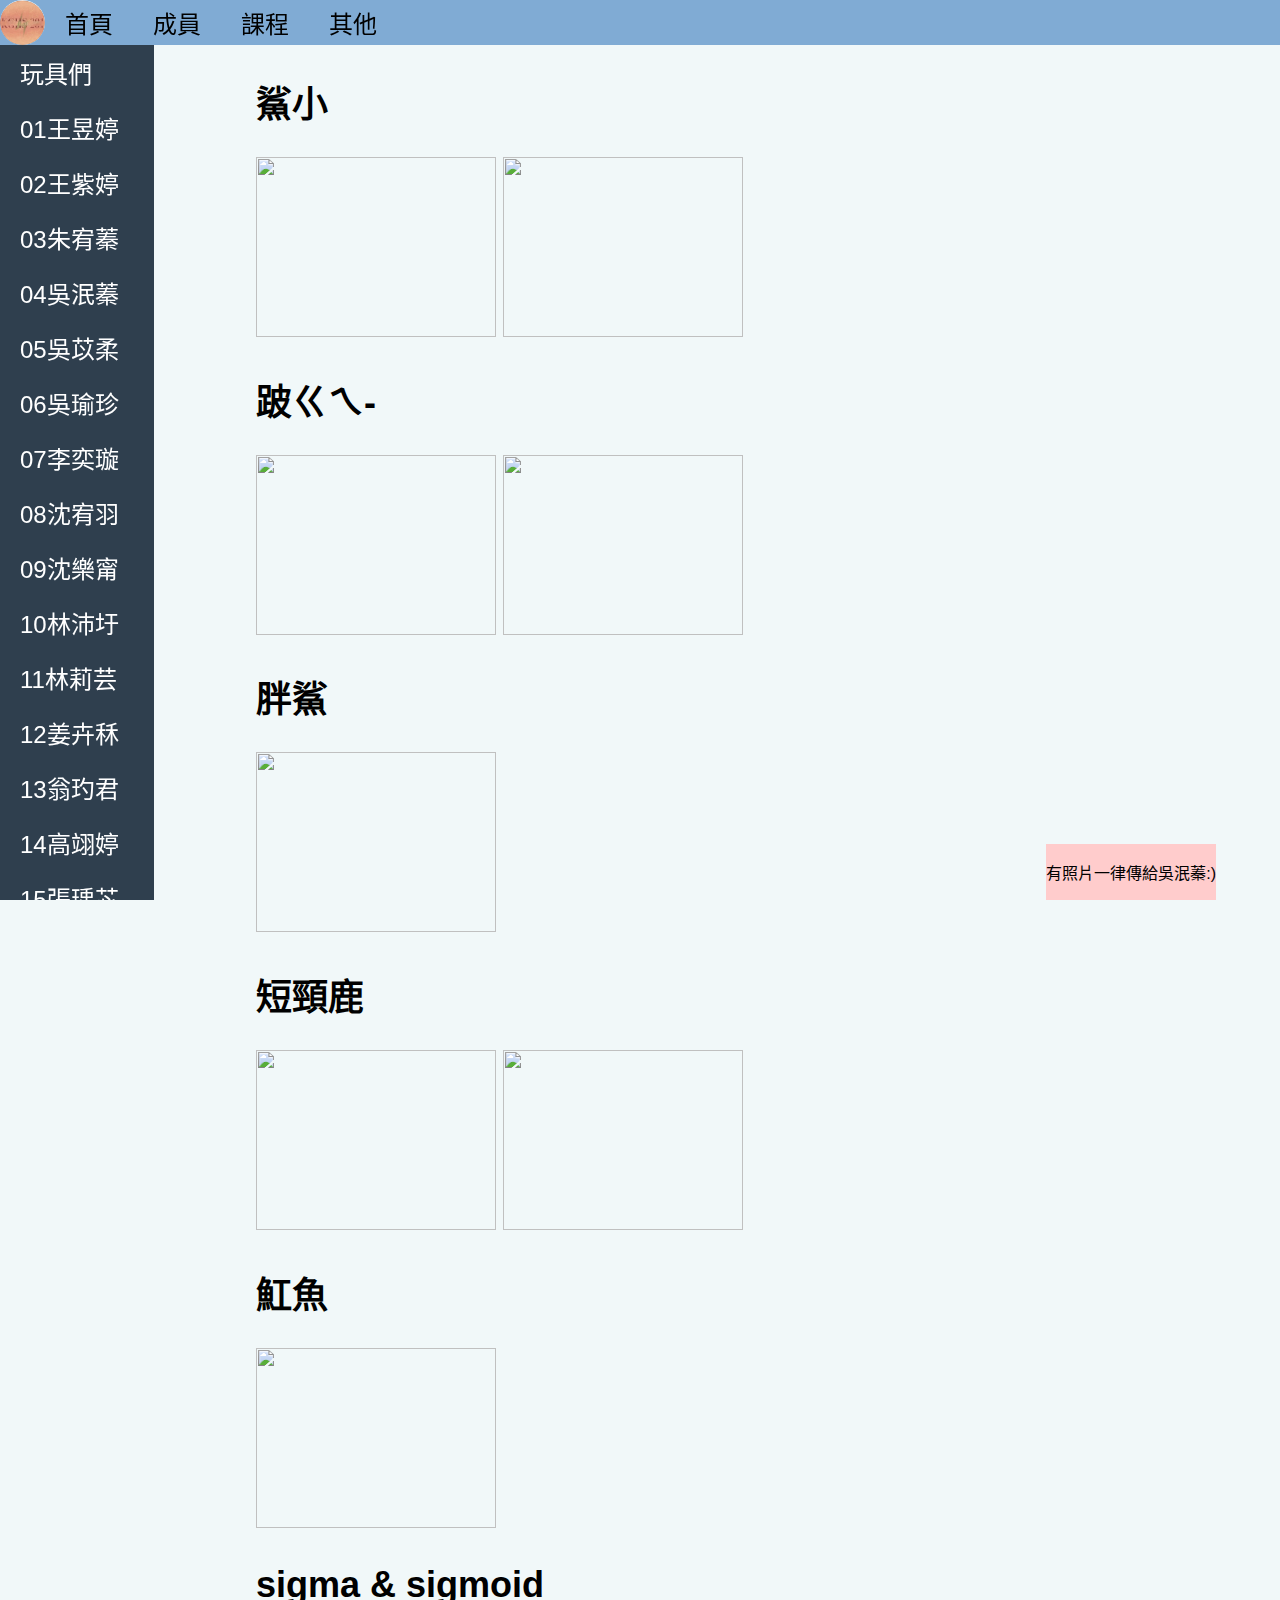
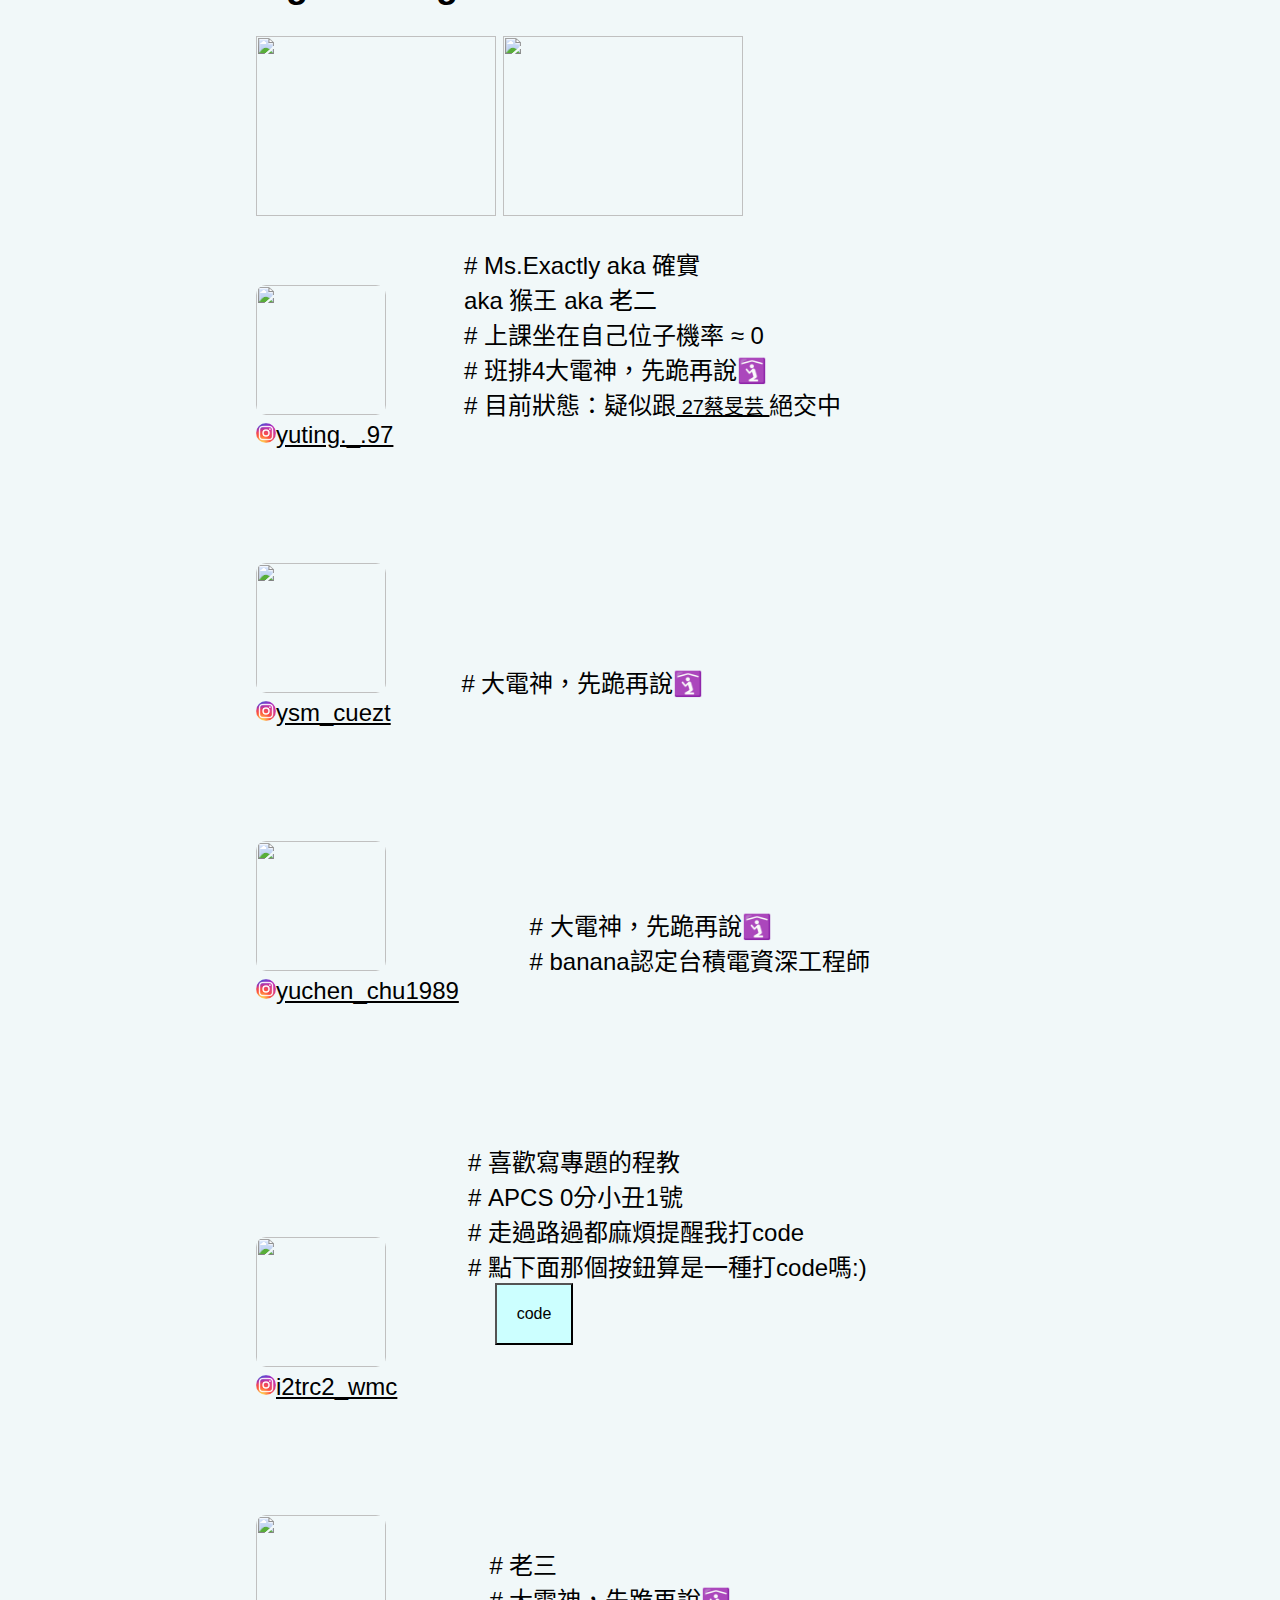
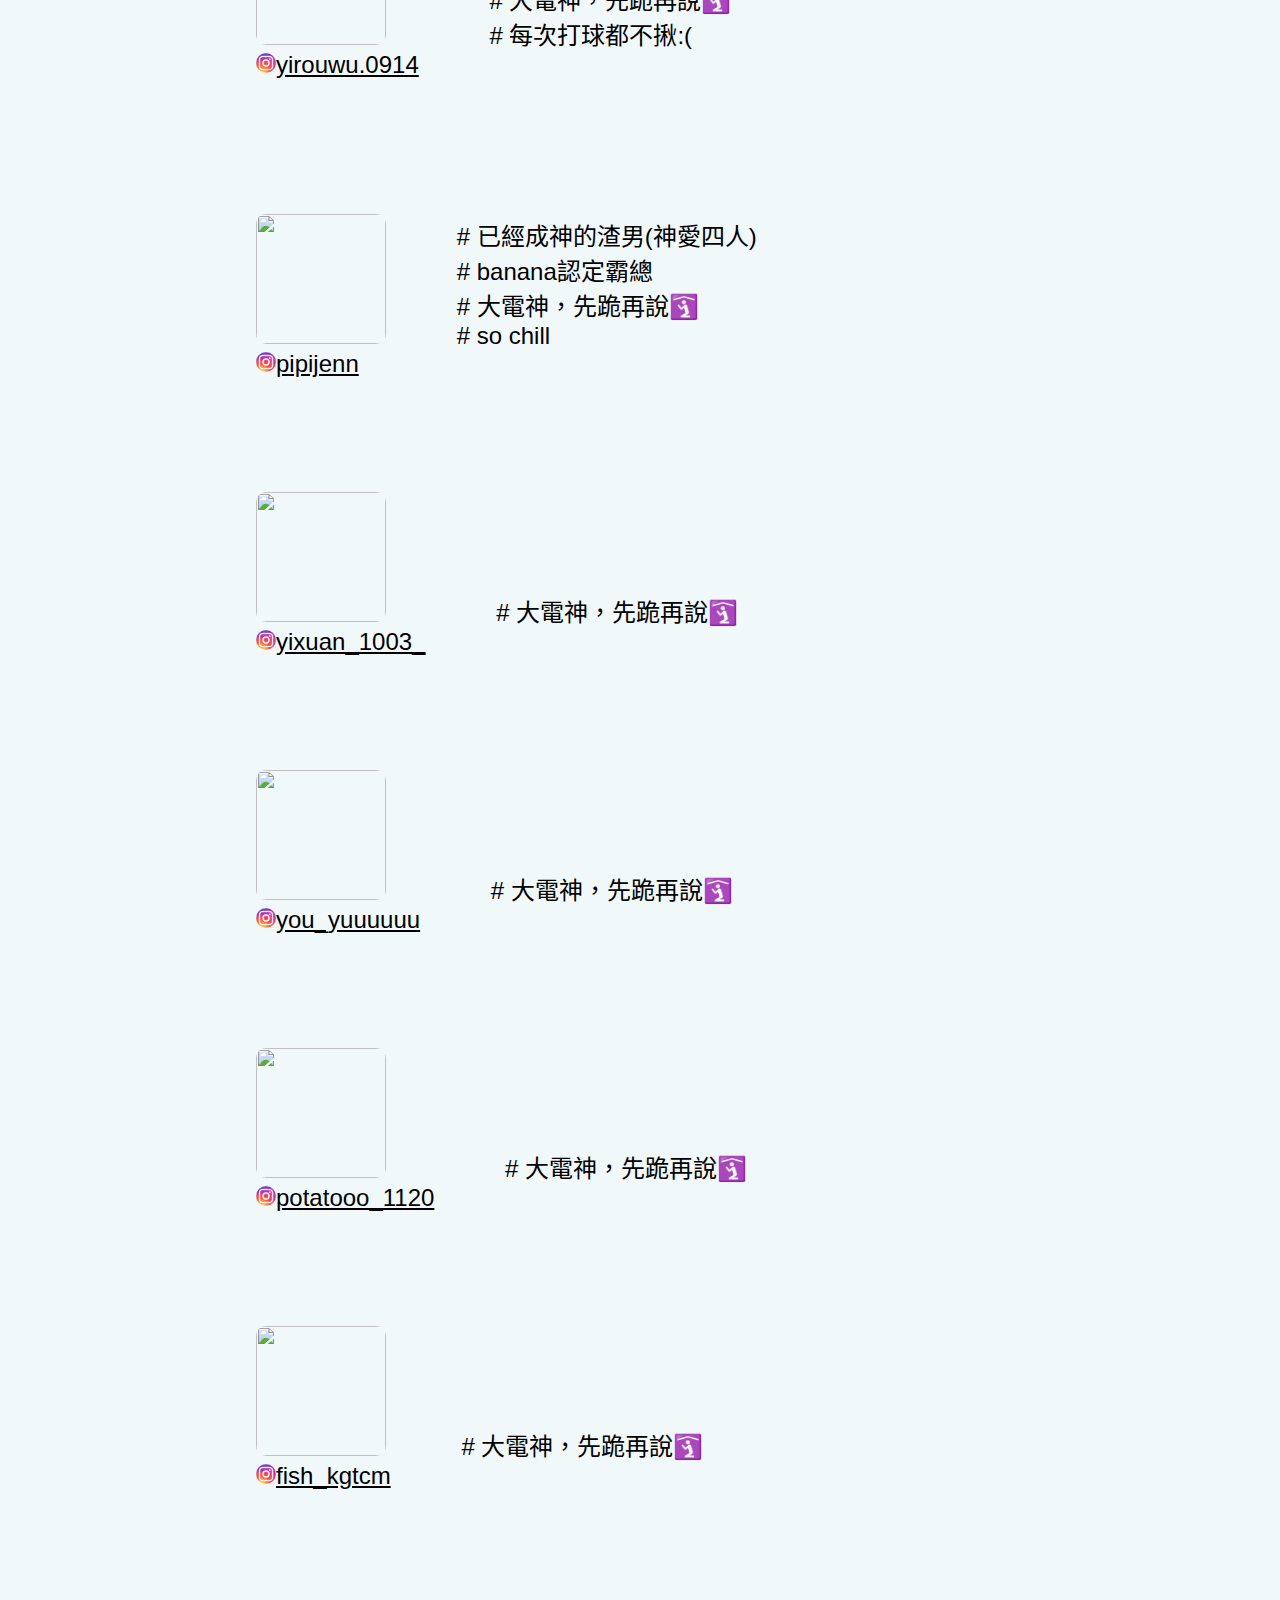
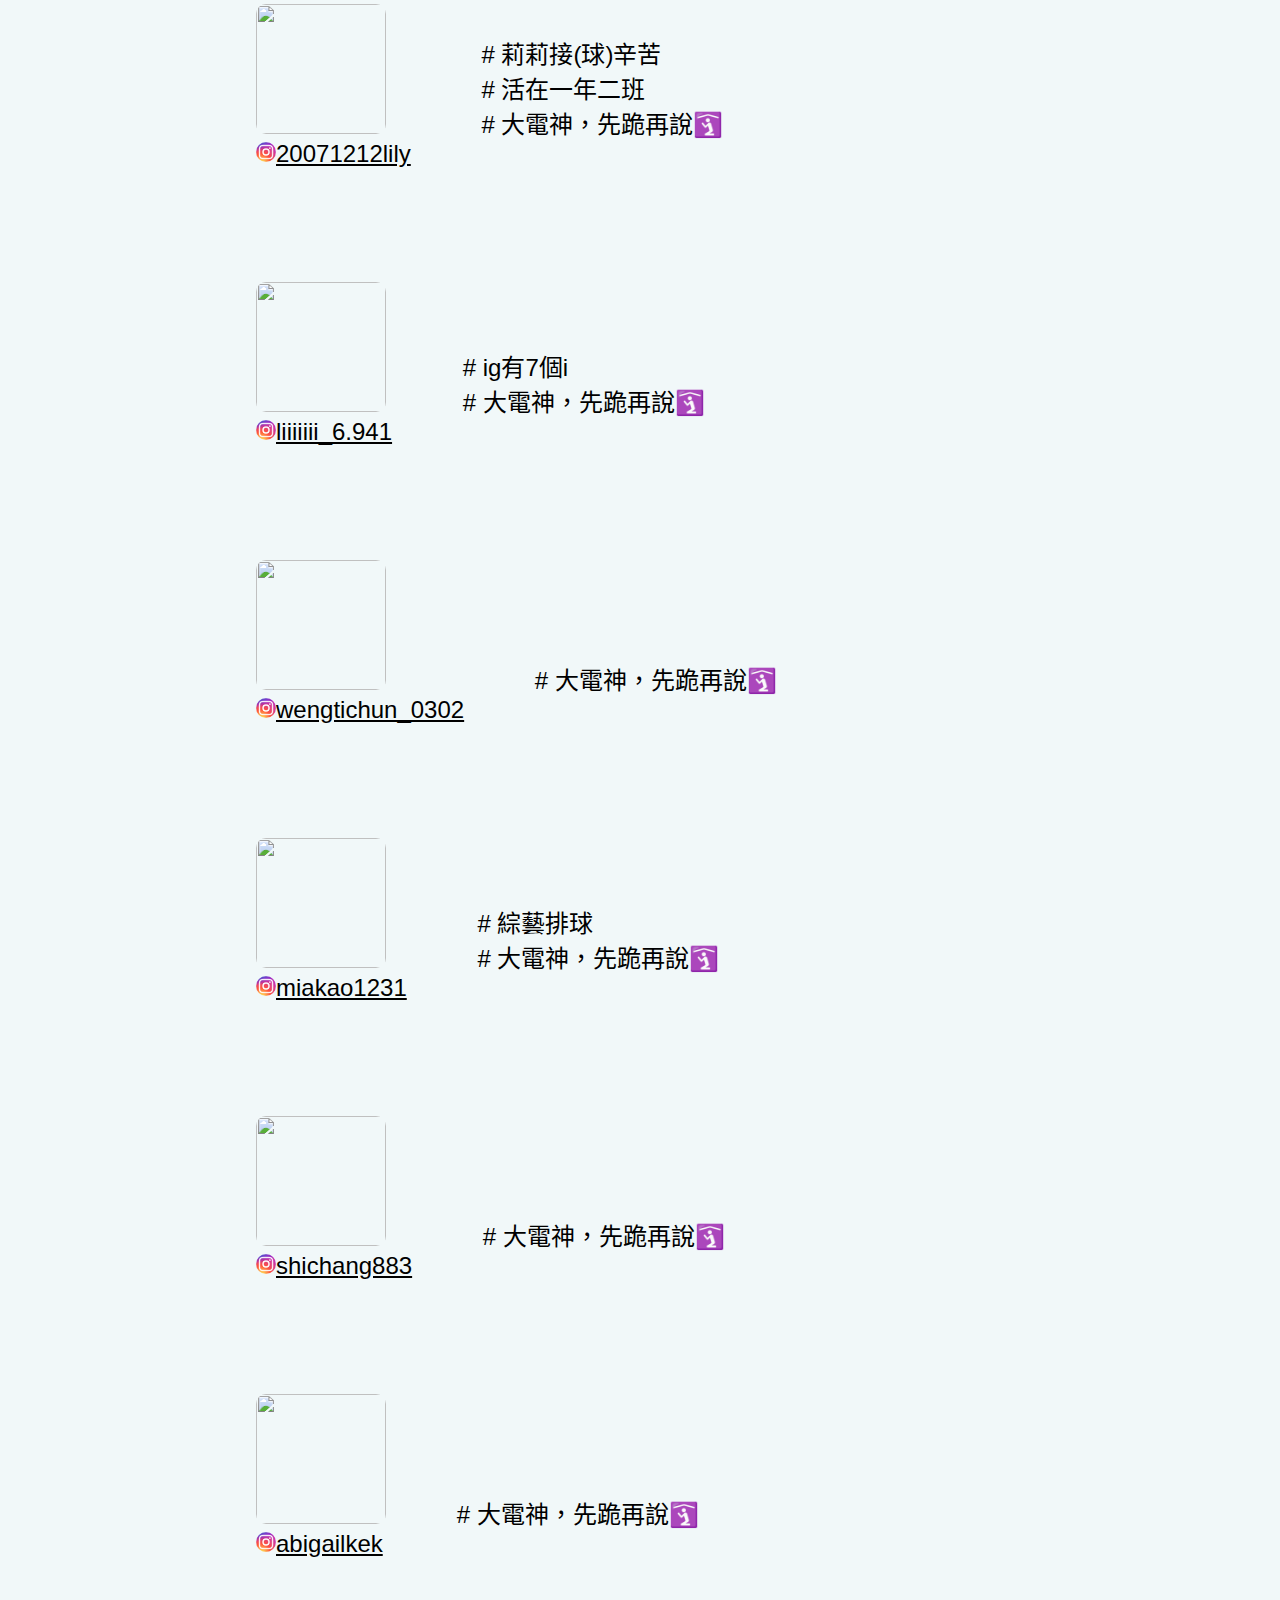
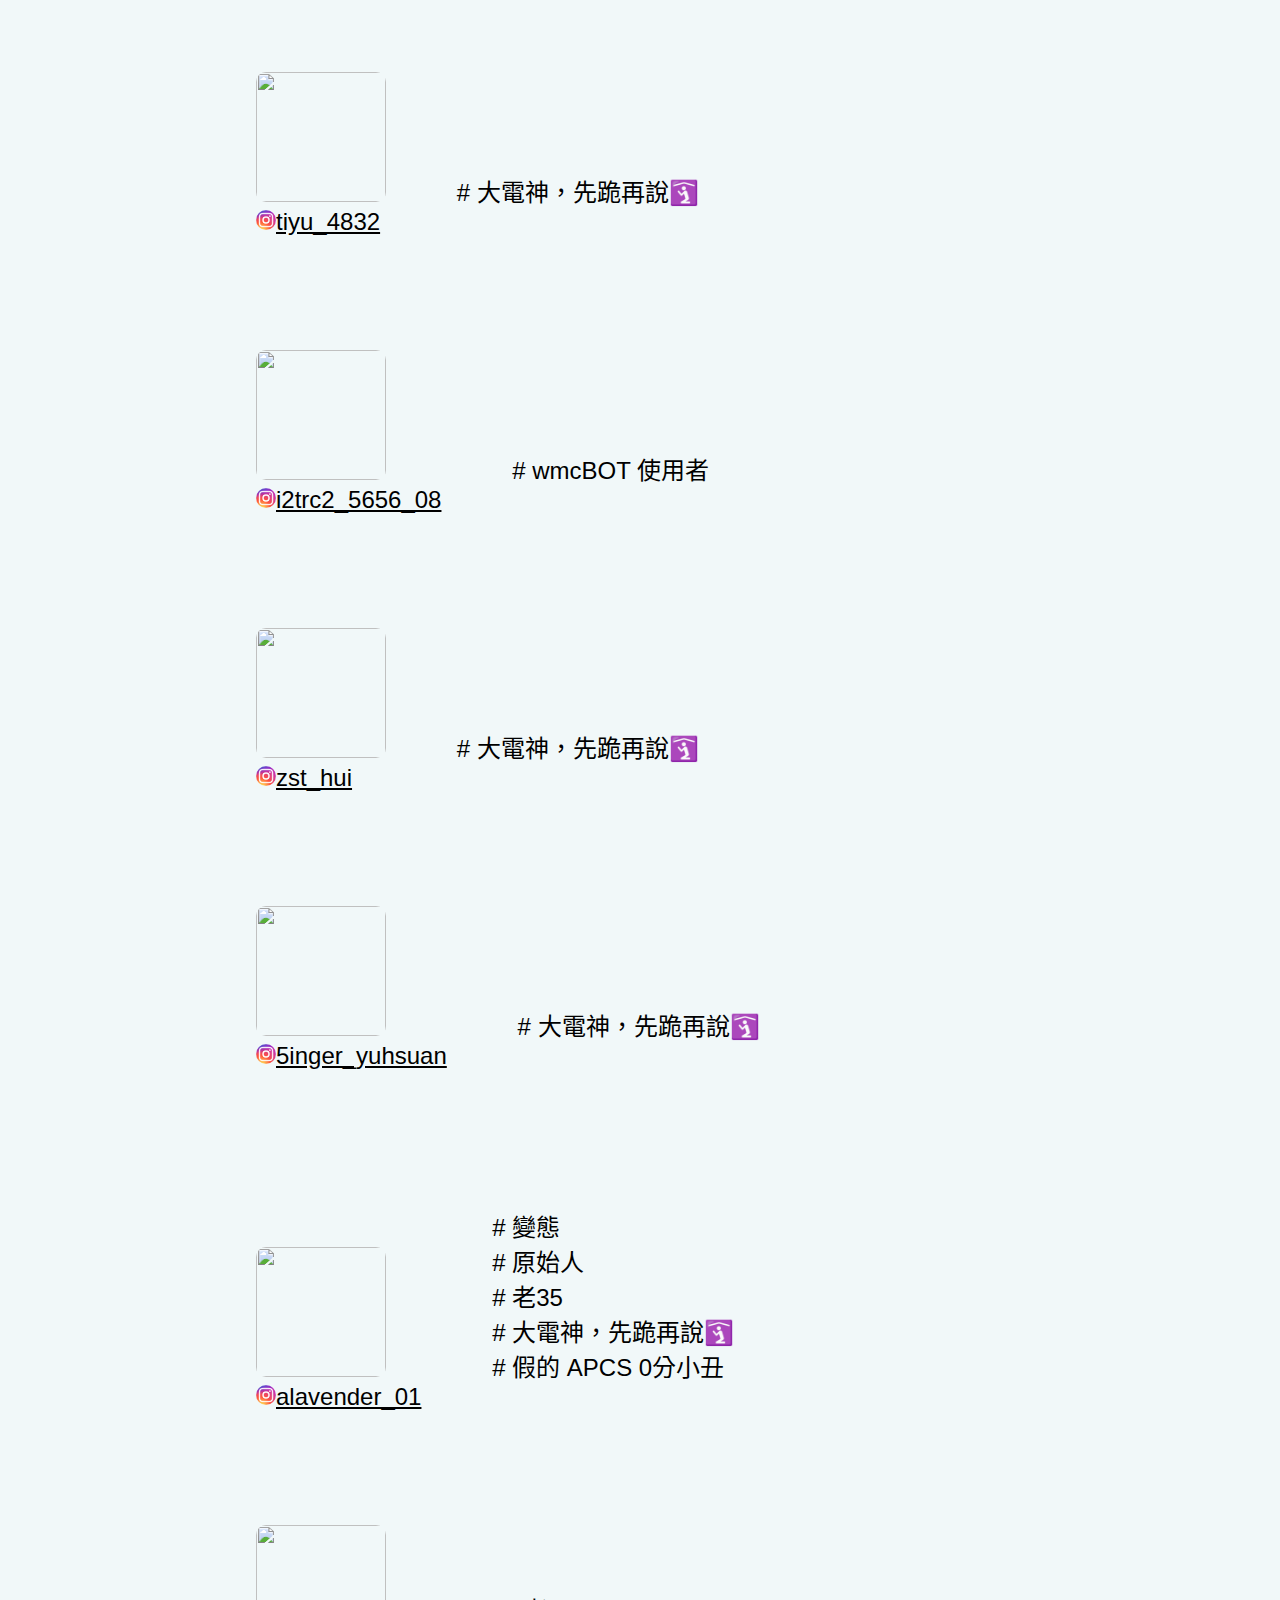
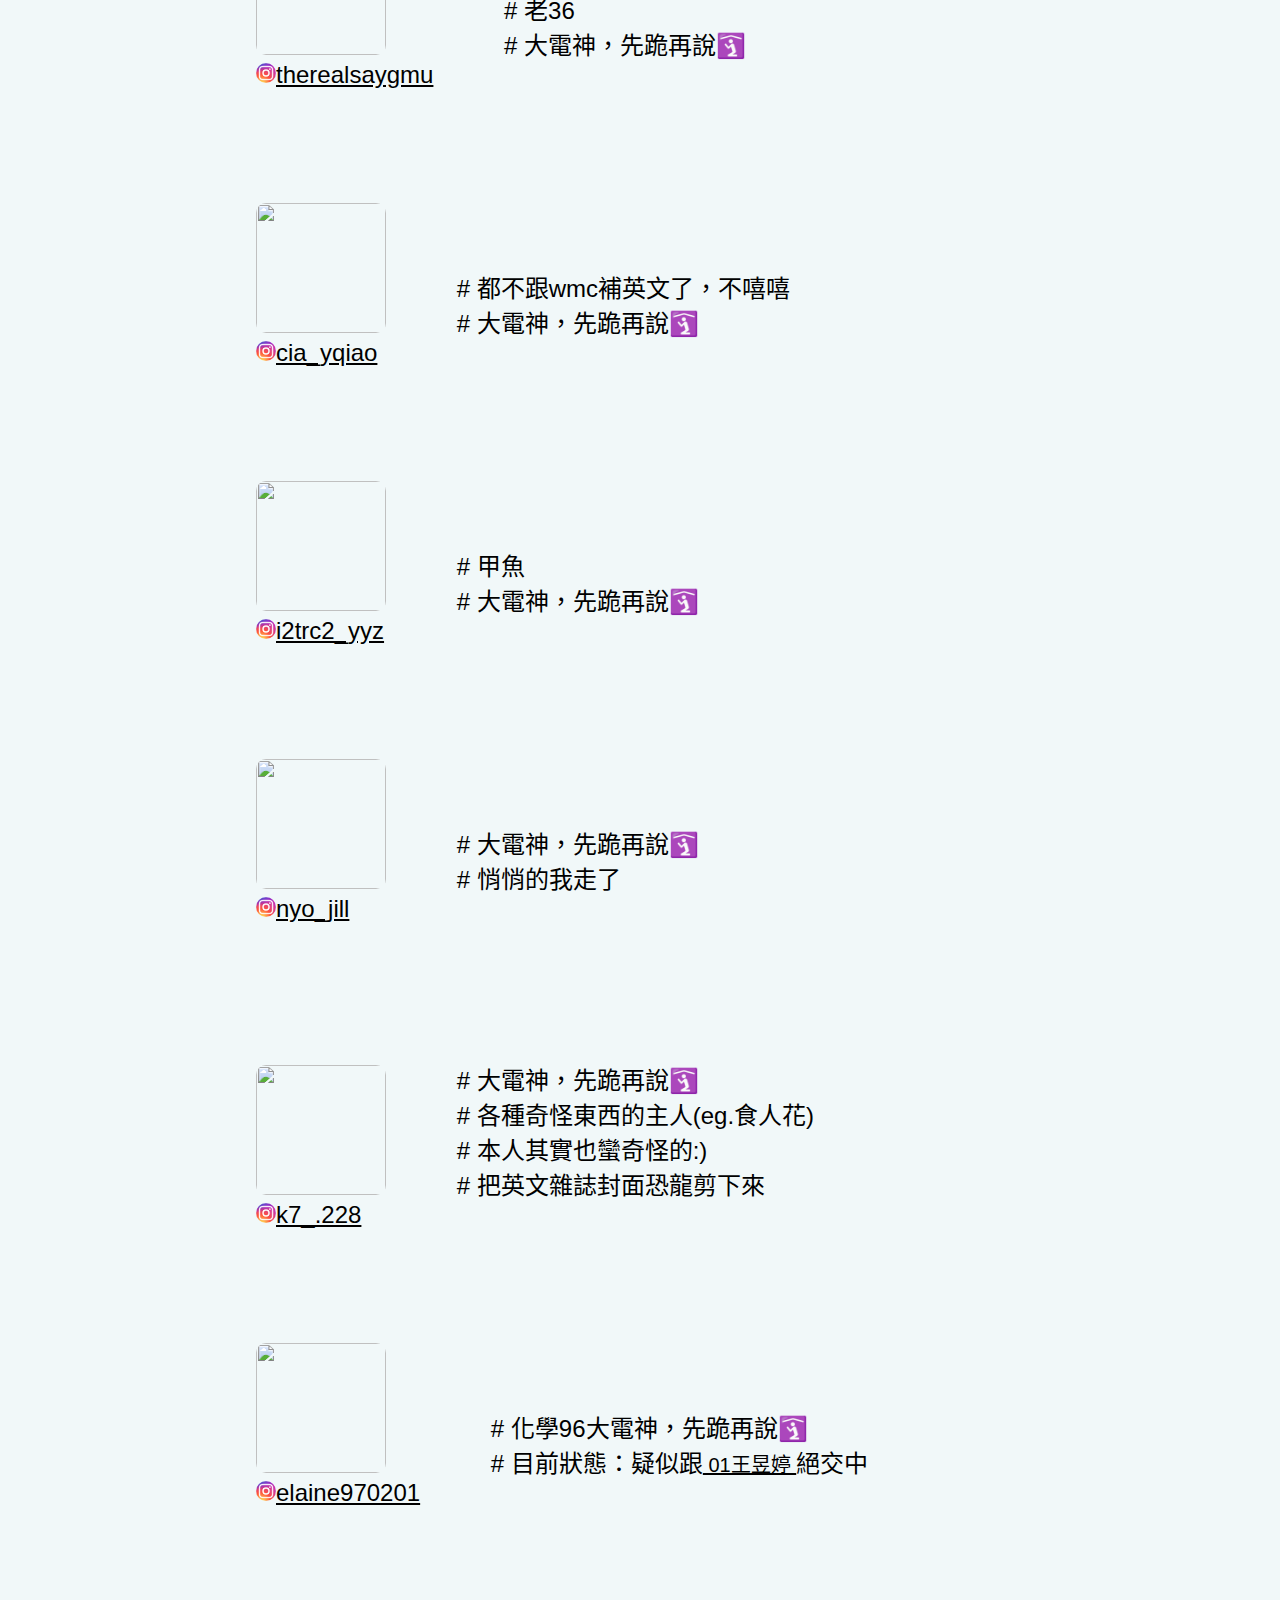
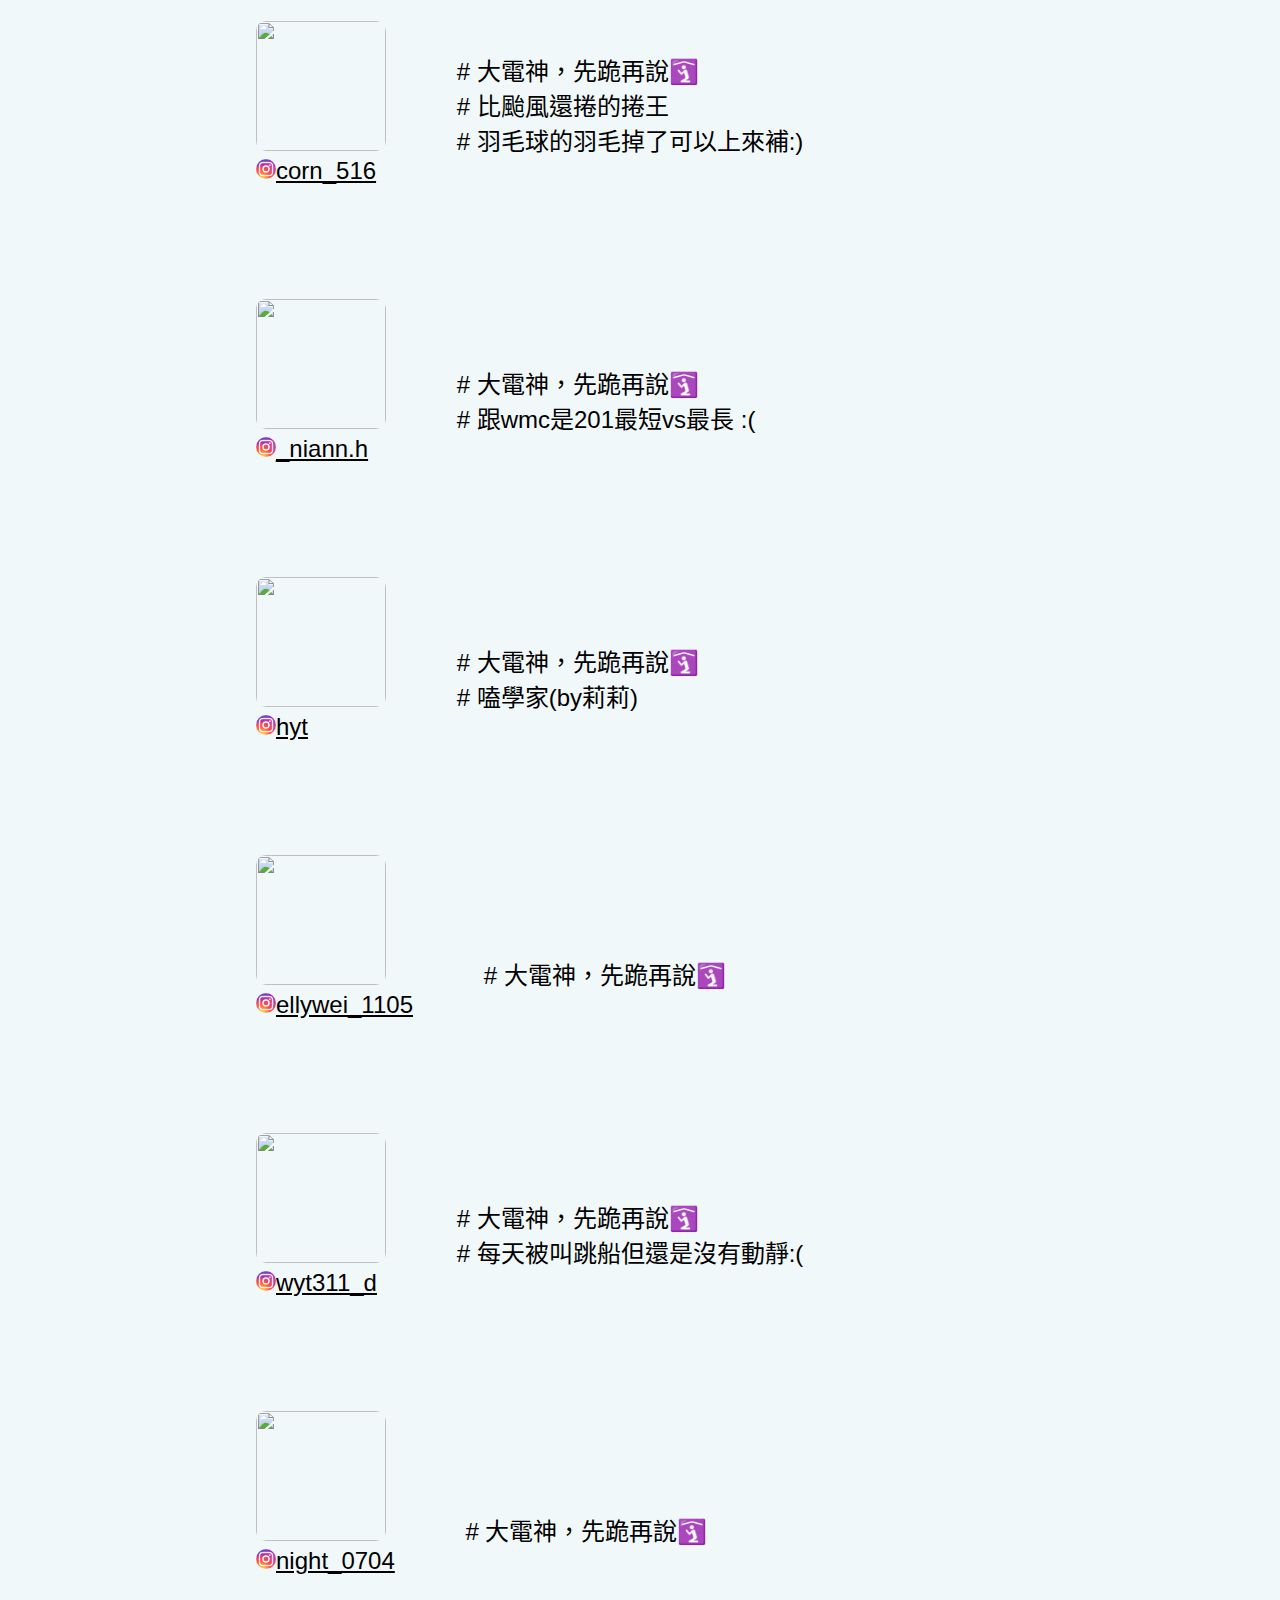
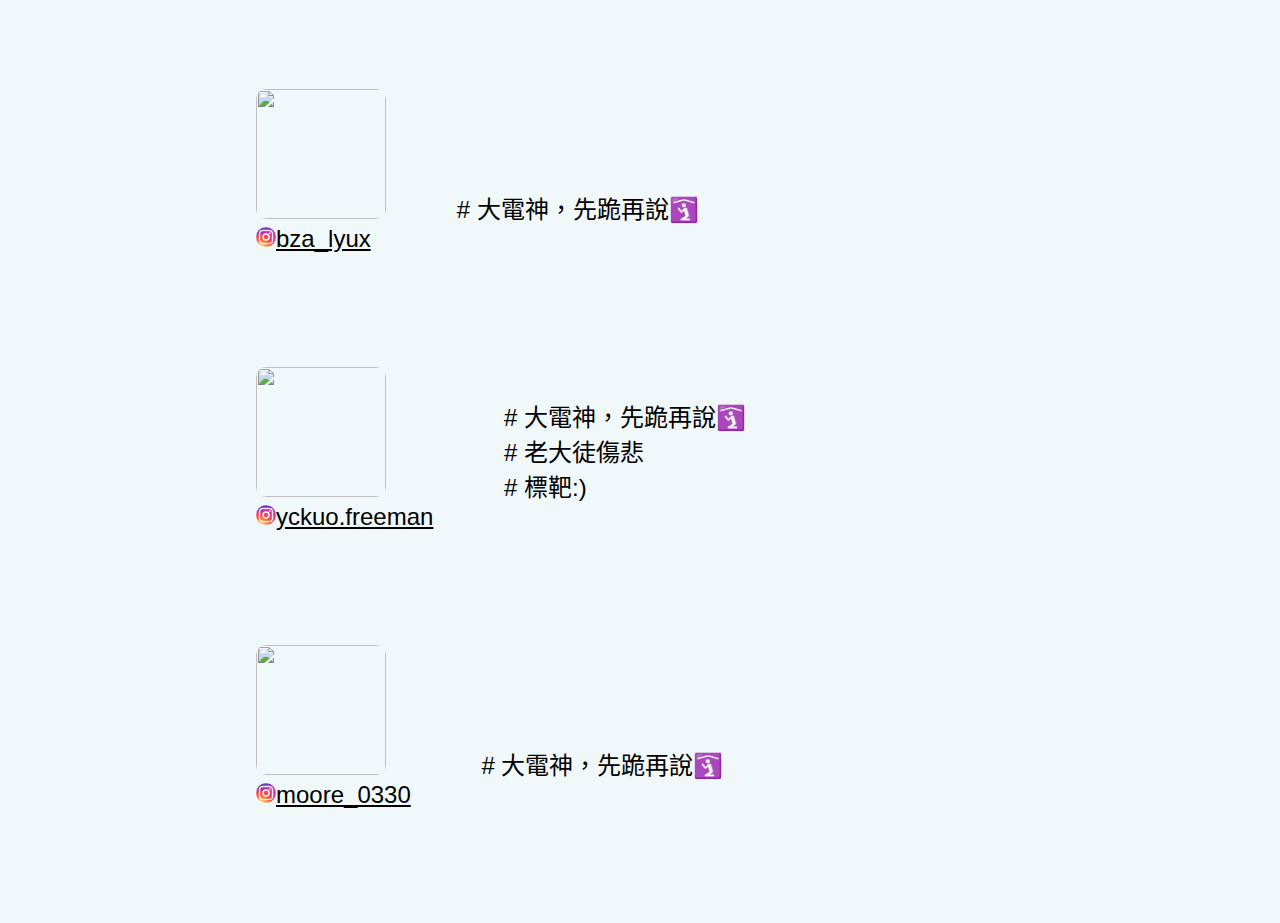
==== 2.html @ 42b1701a "Add files via upload" ====
<!DOCTYPE html>
<html lang="zh-TW">
    <head>
        <meta name="viewport" content="width=device-width, initial-scale=1.0">
        <title>讓我試試</title>
        <link rel="stylesheet" href="style.css">
        <!-- <link rel="stylesheet" href="font.css">。 -->
        <script src="script.js"></script>
    </head>

    <body>
        <header class="header">
            <img src="elements/201.png" id="changecolor">
            <a href="index.html">首頁</a>
            <a href="2.html">成員</a>
            <a href="3.html">課程</a>
            <a href="4.html">其他</a>
       </header>
        <div class="navbar">
            <a href="#doll">玩具們</a>
            <a href="#王昱婷">01王昱婷</a>
            <a href="#王紫婷">02王紫婷</a>
            <a href="#朱宥蓁">03朱宥蓁</a>
            <a href="#吳泯蓁">04吳泯蓁</a>
            <a href="#吳苡柔">05吳苡柔</a>
            <a href="#吳瑜珍">06吳瑜珍</a>
            <a href="#李奕璇">07李奕璇</a>
            <a href="#沈宥羽">08沈宥羽</a>
            <a href="#沈樂甯">09沈樂甯</a>
            <a href="#林沛圩">10林沛圩</a>
            <a href="#林莉芸">11林莉芸</a>
            <a href="#姜卉秝">12姜卉秝</a>
            <a href="#翁玓君">13翁玓君</a>
            <a href="#高翊婷">14高翊婷</a>
            <a href="#張瑀芯">15張瑀芯</a>
            <a href="#郭予恩">16郭予恩</a>
            <a href="#郭倢妤">17郭倢妤</a>
            <a href="#陳曉晴">18陳曉晴</a>
            <a href="#黄宇卉">19黄宇卉</a>
            <a href="#黄宇瑄">20黄宇瑄</a>
            <a href="#黃品薰">21黃品薰</a>
            <a href="#楊鈞喻">22楊鈞喻</a>
            <a href="#楊蕎宇">23楊蕎宇</a>
            <a href="#葉家妤">24葉家妤</a>
            <a href="#劉靜儀">25劉靜儀</a>
            <a href="#歐鎧綺">26歐鎧綺</a>
            <a href="#蔡旻芸">27蔡旻芸</a>
            <a href="#鄭羽辰">28鄭羽辰</a>
            <a href="#謝念岑">29謝念岑</a>
            <a href="#謝雨彤">30謝雨彤</a>
            <a href="#魏語靚">31魏語靚</a>
            <a href="#汪昱婷">32汪昱婷</a>
            <a href="#林佩妮">33林佩妮</a>
            <a href="#劉宥妡">34劉宥妡</a>
            <a href="#郭依瑾">35郭依瑾</a>
            <a href="#陳宥彣">36陳宥彣</a>
        </div>
        <div>
            <div id="doll">
                <div class="dolldesc">
                    <h2>鯊小</h2>
                    <img src="dolls img/1_1.png" style="width:240px;height:180px;">
                    <img src="dolls img/1_2.png" style="width:240px;height:180px;">
                </div>
                <div class="dolldesc">
                    <h2>跛ㄍㄟ-</h2>
                    <img src="dolls img/2_1.png" style="width:240px;height:180px;">
                    <img src="dolls img/2_2.png" style="width:240px;height:180px;">
                </div>
                <div class="dolldesc">
                    <h2>胖鯊</h2>
                    <img src="dolls img/3_1.png" style="width:240px;height:180px;">
                </div>
                <div class="dolldesc">
                    <h2>短頸鹿</h2>
                    <img src="dolls img/4_1.png" style="width:240px;height:180px;">
                    <img src="dolls img/4_2.png" style="width:240px;height:180px;">
                </div>
                <div class="dolldesc">
                    <h2>魟魚</h2>
                    <img src="dolls img/5_1.png" style="width:240px;height:180px;">
                </div>
                <div class="dolldesc">
                    <h2>sigma & sigmoid</h2>
                    <img src="dolls img/6_1.png" style="width:240px;height:180px;">
                    <img src="dolls img/6_2.png" style="width:240px;height:180px;">
                </div>
            </div>


            <div class="people">
                <div id="王昱婷">
                    <div class="imgandig">
                        <img src="201 images/01.png" class="img201"><br>
                        <a href="https://www.instagram.com/yuting._.97/" target="_blank" class="igname"><img src="elements/ig.png" class="igimg">yuting._.97</a>
                    </div>
                    <pre class="text">
# Ms.Exactly aka 確實
aka 猴王 aka 老二
# 上課坐在自己位子機率 ≈ 0
# 班排4大電神，先跪再說🛐
# 目前狀態：疑似跟<a href="#蔡旻芸" style="font-size:20px"> 27蔡旻芸 </a>絕交中
                    </pre>
                </div>
            </div>
            <div class="people">
                        <div id="王紫婷">
                            <div class="imgandig">
                                <img src="201 images/02.png" class="img201"><br>
                                <a href="https://www.instagram.com/ysm_cuezt/" target="_blank" class="igname"><img src="elements/ig.png" class="igimg">ysm_cuezt</a>
                            </div>
                            <pre class="text">
# 大電神，先跪再說🛐
                            </pre>
                        </div>
                    </div>
            <div class="people">
                        <div id="朱宥蓁">
                            <div class="imgandig">
                                <img src="201 images/03.png" class="img201"><br>
                                <a href="https://www.instagram.com/yuchen_chu1989/" target="_blank" class="igname"><img src="elements/ig.png" class="igimg">yuchen_chu1989</a>
                            </div>
                            <pre class="text">
# 大電神，先跪再說🛐
# banana認定台積電資深工程師
                            </pre>
                        </div>
                    </div>
            <div class="people">
                        <div id="吳泯蓁">
                            <div class="imgandig">
                                <img src="201 images/04.png" class="img201"><br>
                                <a href="https://www.instagram.com/i2trc2_wmc/" target="_blank" class="igname"><img src="elements/ig.png" class="igimg">i2trc2_wmc</a>
                            </div>
                            <pre class="text">
# 喜歡寫專題的程教
# APCS 0分小丑1號
# 走過路過都麻煩提醒我打code 
# 點下面那個按鈕算是一種打code嗎:)
    <span><button onclick="toggleText()" id="codebtn">code</button>
        <p id="yesno3">
            code 被打了
        </p></span>
                            </pre>
                            
                        </div>
                    </div>
            <div class="people">
                        <div id="吳苡柔">
                            <div class="imgandig">
                                <img src="201 images/05.png" class="img201"><br>
                                <a href="https://www.instagram.com/yirouwu.0914/" target="_blank" class="igname"><img src="elements/ig.png" class="igimg">yirouwu.0914</a>
                            </div>
                            <pre class="text">
# 老三
# 大電神，先跪再說🛐
# 每次打球都不揪:(
                            </pre>
                        </div>
                    </div>
            <div class="people">
                        <div id="吳瑜珍">
                            <div class="imgandig">
                                <img src="201 images/06.png" class="img201"><br>
                                <a href="https://www.instagram.com/pipijenn/" target="_blank" class="igname"><img src="elements/ig.png" class="igimg">pipijenn</a>
                            </div>
                            <pre class="text">
# 已經成神的渣男(神愛四人)
# banana認定霸總
# 大電神，先跪再說🛐
# so chill
                            </pre>
                        </div>
                    </div>
            <div class="people">
                        <div id="李奕璇">
                            <div class="imgandig">
                                <img src="201 images/07.png" class="img201"><br>
                                <a href="https://www.instagram.com/yixuan_1003_/" target="_blank" class="igname"><img src="elements/ig.png" class="igimg">yixuan_1003_</a>
                            </div>
                            <pre class="text">
# 大電神，先跪再說🛐
                            </pre>
                        </div>
                    </div>
            <div class="people">
                        <div id="沈宥羽">
                            <div class="imgandig">
                                <img src="201 images/08.png" class="img201"><br>
                                <a href="https://www.instagram.com/you_yuuuuuu/" target="_blank" class="igname"><img src="elements/ig.png" class="igimg">you_yuuuuuu</a>
                            </div>
                            <pre class="text">
# 大電神，先跪再說🛐
                            </pre>
                        </div>
                    </div>
            <div class="people">
                        <div id="沈樂甯">
                            <div class="imgandig">
                                <img src="201 images/09.png" class="img201"><br>
                                <a href="https://www.instagram.com/potatooo_1120/" target="_blank" class="igname"><img src="elements/ig.png" class="igimg">potatooo_1120</a>
                            </div>
                            <pre class="text">
# 大電神，先跪再說🛐
                            </pre>
                        </div>
                    </div>
            <div class="people">
                        <div id="林沛圩">
                            <div class="imgandig">
                                <img src="201 images/10.png" class="img201"><br>
                                <a href="https://www.instagram.com/fish_kgtcm/" target="_blank" class="igname"><img src="elements/ig.png" class="igimg">fish_kgtcm</a>
                            </div>
                            <pre class="text">
# 大電神，先跪再說🛐
                            </pre>
                        </div>
                    </div>
            <div class="people">
                        <div id="林莉芸">
                            <div class="imgandig">
                                <img src="201 images/11.png" class="img201"><br>
                                <a href="https://www.instagram.com/20071212lily/" target="_blank" class="igname"><img src="elements/ig.png" class="igimg">20071212lily</a>
                            </div>
                            <pre class="text">
# 莉莉接(球)辛苦
# 活在一年二班
# 大電神，先跪再說🛐
                            </pre>
                        </div>
                    </div>
            <div class="people">
                        <div id="姜卉秝">
                            <div class="imgandig">
                                <img src="201 images/12.png" class="img201"><br>
                                <a href="https://www.instagram.com/liiiiiii_6.941/" target="_blank" class="igname"><img src="elements/ig.png" class="igimg">liiiiiii_6.941</a>
                            </div>
                            <pre class="text">
# ig有7個i
# 大電神，先跪再說🛐        
                            </pre>
                        </div>
                    </div>
            <div class="people">
                        <div id="翁玓君">
                            <div class="imgandig">
                                <img src="201 images/13.png" class="img201"><br>
                                <a href="https://www.instagram.com/wengtichun_0302/" target="_blank" class="igname"><img src="elements/ig.png" class="igimg">wengtichun_0302</a>
                            </div>
                            <pre class="text">
# 大電神，先跪再說🛐
                            </pre>
                        </div>
                    </div>
            <div class="people">
                        <div id="高翊婷">
                            <div class="imgandig">
                                <img src="201 images/14.png" class="img201"><br>
                                <a href="https://www.instagram.com/miakao1231/" target="_blank" class="igname"><img src="elements/ig.png" class="igimg">miakao1231</a>
                            </div>
                            <pre class="text">
# 綜藝排球
# 大電神，先跪再說🛐
                            </pre>
                        </div>
                    </div>
            <div class="people">
                        <div id="張瑀芯">
                            <div class="imgandig">
                                <img src="201 images/15.png" class="img201"><br>
                                <a href="https://www.instagram.com/shichang883/" target="_blank" class="igname"><img src="elements/ig.png" class="igimg">shichang883</a>
                            </div>
                            <pre class="text">
# 大電神，先跪再說🛐
                            </pre>
                        </div>
                    </div>
            <div class="people">
                        <div id="郭予恩">
                            <div class="imgandig">
                                <img src="201 images/16.png" class="img201"><br>
                                <a href="https://www.instagram.com/abigailkek/" target="_blank" class="igname"><img src="elements/ig.png" class="igimg">abigailkek</a>
                            </div>
                            <pre class="text">
# 大電神，先跪再說🛐
                            </pre>
                        </div>
                    </div>
            <div class="people">
                        <div id="郭倢妤">
                            <div class="imgandig">
                                <img src="201 images/17.png" class="img201"><br>
                                <a href="https://www.instagram.com/tiyu_4832/" target="_blank" class="igname"><img src="elements/ig.png" class="igimg">tiyu_4832</a>
                            </div>
                            <pre class="text">
# 大電神，先跪再說🛐
                            </pre>
                        </div>
                    </div>
            <div class="people">
                        <div id="陳曉晴">
                            <div class="imgandig">
                                <img src="201 images/18.png" class="img201"><br>
                                <a href="https://www.instagram.com/i2trc2_5656_08/" target="_blank" class="igname"><img src="elements/ig.png" class="igimg">i2trc2_5656_08</a>
                            </div>
                            <pre class="text">
# wmcBOT 使用者
                            </pre>
                        </div>
                    </div>
            <div class="people">
                        <div id="黄宇卉">
                            <div class="imgandig">
                                <img src="201 images/19.png" class="img201"><br>
                                <a href="https://www.instagram.com/zst_hui/" target="_blank" class="igname"><img src="elements/ig.png" class="igimg">zst_hui</a>
                            </div>
                            <pre class="text">
# 大電神，先跪再說🛐
                            </pre>
                        </div>
                    </div>
            <div class="people">
                        <div id="黄宇瑄">
                            <div class="imgandig">
                                <img src="201 images/20.png" class="img201"><br>
                                <a href="https://www.instagram.com/5inger_yuhsuan/" target="_blank" class="igname"><img src="elements/ig.png" class="igimg">5inger_yuhsuan</a>
                            </div>
                            <pre class="text">
# 大電神，先跪再說🛐
                            </pre>
                        </div>
                    </div>
            <div class="people">
                        <div id="黃品薰">
                            <div class="imgandig">
                                <img src="201 images/21.png" class="img201"><br>
                                <a href="https://www.instagram.com/alavender_01/" target="_blank" class="igname"><img src="elements/ig.png" class="igimg">alavender_01</a>
                            </div>
                            <pre class="text">
# 變態
# 原始人
# 老35
# 大電神，先跪再說🛐
# 假的 APCS 0分小丑
                            </pre>
                        </div>
                    </div>
            <div class="people">
                        <div id="楊鈞喻">
                            <div class="imgandig">
                                <img src="201 images/22.png" class="img201"><br>
                                <a href="https://www.instagram.com/therealsaygmu/" target="_blank" class="igname"><img src="elements/ig.png" class="igimg">therealsaygmu</a>
                            </div>
                            <pre class="text">
# 老36
# 大電神，先跪再說🛐
                            </pre>
                        </div>
                    </div>
            <div class="people">
                        <div id="楊蕎宇">
                            <div class="imgandig">
                                <img src="201 images/23.png" class="img201"><br>
                                <a href="https://www.instagram.com/cia_yqiao/" target="_blank" class="igname"><img src="elements/ig.png" class="igimg">cia_yqiao</a>
                            </div>
                            <pre class="text">
# 都不跟wmc補英文了，不嘻嘻
# 大電神，先跪再說🛐
                            </pre>
                        </div>
                    </div>
            <div class="people">
                        <div id="葉家妤">
                            <div class="imgandig">
                                <img src="201 images/24.png" class="img201"><br>
                                <a href="https://www.instagram.com/i2trc2_yyz/" target="_blank" class="igname"><img src="elements/ig.png" class="igimg">i2trc2_yyz</a>
                            </div>
                            <pre class="text">
# 甲魚
# 大電神，先跪再說🛐
                            </pre>
                        </div>
                    </div>
            <div class="people">
                        <div id="劉靜儀">
                            <div class="imgandig">
                                <img src="201 images/25.png" class="img201"><br>
                                <a href="https://www.instagram.com/nyo_jill/" target="_blank" class="igname"><img src="elements/ig.png" class="igimg">nyo_jill</a>
                            </div>
                            <pre class="text">
# 大電神，先跪再說🛐
# 悄悄的我走了
                            </pre>
                        </div>
                    </div>
            <div class="people">
                        <div id="歐鎧綺">
                            <div class="imgandig">
                                <img src="201 images/26.png" class="img201"><br>
                                <a href="https://www.instagram.com/k7_.228/" target="_blank" class="igname"><img src="elements/ig.png" class="igimg">k7_.228</a>
                            </div>
                            <pre class="text">
# 大電神，先跪再說🛐                            
# 各種奇怪東西的主人(eg.食人花)
# 本人其實也蠻奇怪的:)
# 把英文雜誌封面恐龍剪下來
                            </pre>
                        </div>
                    </div>
            <div class="people">
                        <div id="蔡旻芸">
                            <div class="imgandig">
                                <img src="201 images/27.png" class="img201"><br>
                                <a href="https://www.instagram.com/elaine970201/" target="_blank" class="igname"><img src="elements/ig.png" class="igimg">elaine970201</a>
                            </div>
                            <pre class="text">
# 化學96大電神，先跪再說🛐
# 目前狀態：疑似跟<a href><a href="#王昱婷" style="font-size:20px"> 01王昱婷 </a>絕交中
                            </pre>
                        </div>
                    </div>
            <div class="people">
                        <div id="鄭羽辰">
                            <div class="imgandig">
                                <img src="201 images/28.png" class="img201"><br>
                                <a href="https://www.instagram.com/corn_516/" target="_blank" class="igname"><img src="elements/ig.png" class="igimg">corn_516</a>
                            </div>
                            <pre class="text">
# 大電神，先跪再說🛐
# 比颱風還捲的捲王
# 羽毛球的羽毛掉了可以上來補:)
                            </pre>
                        </div>
                    </div>
            <div class="people">
                        <div id="謝念岑">
                            <div class="imgandig">
                                <img src="201 images/29.png" class="img201"><br>
                                <a href="https://www.instagram.com/_niann.h/" target="_blank" class="igname"><img src="elements/ig.png" class="igimg">_niann.h</a>
                            </div>
                            <pre class="text">
# 大電神，先跪再說🛐
# 跟wmc是201最短vs最長 :(
                            </pre>
                        </div>
                    </div>
            <div class="people">
                        <div id="謝雨彤">
                            <div class="imgandig">
                                <img src="201 images/30.png" class="img201"><br>
                                <a href="https://www.instagram.com/hyt/" target="_blank" class="igname"><img src="elements/ig.png" class="igimg">hyt</a>
                            </div>
                            <pre class="text">
# 大電神，先跪再說🛐
# 嗑學家(by莉莉)
                            </pre>
                        </div>
                    </div>
            <div class="people">
                        <div id="魏語靚">
                            <div class="imgandig">
                                <img src="201 images/31.png" class="img201"><br>
                                <a href="https://www.instagram.com/ellywei_1105/" target="_blank" class="igname"><img src="elements/ig.png" class="igimg">ellywei_1105</a>
                            </div>
                            <pre class="text">
# 大電神，先跪再說🛐
                            </pre>
                        </div>
                    </div>
            <div class="people">
                        <div id="汪昱婷">
                            <div class="imgandig">
                                <img src="201 images/32.png" class="img201"><br>
                                <a href="https://www.instagram.com/wyt311_d/" target="_blank" class="igname"><img src="elements/ig.png" class="igimg">wyt311_d</a>
                            </div>
                            <pre class="text">
# 大電神，先跪再說🛐
# 每天被叫跳船但還是沒有動靜:(
                            </pre>
                        </div>
                    </div>
            <div class="people">
                        <div id="林佩妮">
                            <div class="imgandig">
                                <img src="201 images/33.png" class="img201"><br>
                                <a href="https://www.instagram.com/night_0704/" target="_blank" class="igname"><img src="elements/ig.png" class="igimg">night_0704</a>
                            </div>
                            <pre class="text">
# 大電神，先跪再說🛐
                            </pre>
                        </div>
                    </div>
            <div class="people">
                        <div id="劉宥妡">
                            <div class="imgandig">
                                <img src="201 images/34.png" class="img201"><br>
                                <a href="https://www.instagram.com/bza_lyux/" target="_blank" class="igname"><img src="elements/ig.png" class="igimg">bza_lyux</a>
                            </div>
                            <pre class="text">
# 大電神，先跪再說🛐
                            </pre>
                        </div>
                    </div>
            <div class="people">
                        <div id="郭依瑾">
                            <div class="imgandig">
                                <img src="201 images/35.png" class="img201"><br>
                                <a href="https://www.instagram.com/yckuo.freeman/" target="_blank" class="igname"><img src="elements/ig.png" class="igimg">yckuo.freeman</a>
                            </div>
                            <pre class="text">
# 大電神，先跪再說🛐
# 老大徒傷悲
# 標靶:)
                            </pre>
                        </div>
                    </div>
            <div class="people">
                        <div id="陳宥彣">
                            <div class="imgandig">
                                <img src="201 images/36.png" class="img201"><br>
                                <a href="https://www.instagram.com/moore_0330/" target="_blank" class="igname"><img src="elements/ig.png" class="igimg">moore_0330</a>
                            </div>
                            <pre class="text">
# 大電神，先跪再說🛐
                            </pre>
                        </div>
            </div>
        </div>
        
            <footer class="footer">
                <p>有照片一律傳給吳泯蓁:)</p>
            </footer>
    </body>
</html>
---- style.css ----
@font-face {
    font-family:'粉圓體';
    src: url('fonts/粉圓體.woff2') format('woff2'),
         url('fonts/粉圓體.woff') format('woff'),
         url('fonts/粉圓體.ttf') format('truetype');
    font-weight: normal;
    font-style: normal;
    font-display:swap;
}

@font-face {
    font-family:'華康秀風體';
    src: url('fonts/華康秀風體.woff2') format('woff2'),
         url('fonts/華康秀風體.woff') format('woff'),
         url('fonts/華康秀風體.ttf') format('truetype');
    font-weight: normal;
    font-style: normal;
    font-display:swap;
}

@font-face {
    font-family:'華康芸風體';
    src: url('fonts/華康芸風體.woff2') format('woff2'),
         url('fonts/華康芸風體.woff') format('woff'),
         url('fonts/華康芸風體.ttf') format('truetype');
    font-weight: normal;
    font-style: normal;
    font-display:swap;
}

html,body {
    background-color:#000000;
    color:white;
    font-size:x-large;
    margin:0;
    font-family: '粉圓體', sans-serif;
    z-index:1;
    scroll-behavior: smooth;
    scroll-padding-top:5vh;
    overflow-x: hidden;
}

.header{
    background-color:#6699CCd0;
    position:fixed;
    top:0;
    width:100%;
    height:5vh;
    display:flex;
    z-index: 2;
}

.header img {
    width:5vh;
    height:5vh;
    border-radius: 50px;
    display: flex;
    align-items: center;
    justify-content: center;
}

.header img:hover {
    transform : scale(1.05);
    transition: transform 0.3s ease;
}

header a {
    color:black;
    display:flex;
    align-items: center;
    text-align: center;
    text-decoration: none;
    padding:10px 20px;
}

header a:hover {
    background-color:#99CCFFd0;
}

#changecolor {
    color:black;
    cursor: pointer;
    display:flex;
    border-radius: 50px;
}

#changecolor:hover {
    background-color:#9ea9d0a9;
}

#headimg {
    border-width: 0;
    margin:30px;
    border-style: dashed;
    display:flex;
    flex-direction: column;
    justify-content: center;
    align-items: center;
    flex-wrap:wrap;
}


#headimg h3 {
    background-color: #0099ff82;
    width:90%;
    text-align: center;
    padding:2vh 0;
}

#headimg h3:hover {
    transform: scale(1.1);
    transition: transform 0.3s;
}

#headimg img {
    width:70vw;
    height:auto;
    margin:3vh;
}

#headimg img:hover {
    transform: scale(1.05);
    transition: transform 0.3s;
}

#hometitle {
    text-align: center;
    font-family: '華康秀風體',sans-serif;
    font-weight: thin;
    font-size: 60px;
    color:#FFFFCC;
    padding:5vh;
}

.card-container{
    display:flex;
    justify-content:center;
    align-items: center;
}

.card a {
    align-items: center;
    display:flex;
    justify-content: center;
    flex-direction: column;
}

.card a {
    color:aliceblue;
    text-decoration: none;
}

.card a:hover {
    color:rgb(173, 225, 245);
    text-decoration: underline;
    transform : scale(1.1);
    transition: transform 0.3s ease;
}

.card p {
    font-size: 30px;
    font-weight: bold;
    text-align: center;
}

.card img {
    width:15vw;
    height:auto;
    border-radius: 30px;
}

.card img:hover{
    transform: scale(1.1);
    transition: transform 0.3s;
}

.navbar{
    position:fixed;
    left:0;
    top:5vh;
    height: 95vh;
    width:12vw;
    display:flex;
    flex-direction: column;
    overflow-y:scroll;
    z-index: 0;
}

.navbar a{
    color:rgb(255, 252, 252);
    background-color: #031527d0;
    display:flex;
    align-items: center;
    text-decoration: none;
    padding:10px 20px;
}

.navbar a:hover{
    background-color:#184f87d0;
}

#yesno3 {
    transform: scale(1.05);
    transition: transform 0.3s;
    color:#000000;
    background-color: #cef8fb;
    width:fit-content;
    font-family: '華康芸風體',sans-serif;
    display: none;
    border-width: 10px;
    padding:10px;
    margin-top:0;
}

.hiddenword {
    color:#000000;
    cursor: pointer;
    background-color: #3ce2f0;
    width:fit-content;
    padding:10px;
    margin-bottom: 0;
}

.hiddenword:hover {
    background-color: #09afbd;
}

.student {
    position:absolute;
    width:85vw;
    height:95vh;
    display:flex;
    flex-direction: column;
}

#doll {
    position:relative;
    width:85vw;
    height:auto;
    display: flex;
    flex-direction: column;
    margin-left:auto;
    margin-top:5vh;
}

.dolldesc {
    margin-left: 5vw;
}

.bigimg:hover {
    width:170px;
    height:170px;
    border-radius: 30px;
}

.content {
    display: flex;
    justify-content: center;
    align-items: center;
    margin:auto;
}

.content a {
    width:20vw;
    height:max-content;
    margin:1.5vw;
    color:white;
    text-decoration: none;
    padding:5px;
    display: flex;
    flex-direction: column;
    text-align: center;
    border-radius: 20px;
    border-style: dashed;
    justify-content: center;
}

.content a:hover {
    background-color:#99ccff70;
}

.content a img {
    width:15vw;
    height:auto;
    border-radius: 50px;
    align-items: center;
    margin:0 auto;
}


.container3 {
    scroll-snap-align: start;
    /* border-style: dashed; */
    width:70vw;
    margin:10px 20vw;
    display:flex;
    flex-direction: column;
    justify-content: center;
    flex-wrap:wrap;
}

.sc {
    scroll-behavior: smooth;
}

.container3 img {
    width:60vw;
    height:auto;
    align-items: center;
    border-radius: 10px;
    margin:10px;
    display: flex;
    flex-wrap: wrap;
}

.container3 ul {
    text-align: left;
}

.container3 h1 {
    text-decoration: underline;
}

#codebtn {
    background-color: #CCFFFF;
    padding:20px;
    font-size:medium;
}

#codebtn:hover {
    background-color:#92eeee;
}

#a4_1 img{
    width:60vw;
    height:auto;
    margin-bottom: 5vh;
}

#a4_1 img:hover {
    transform: scale(1.1);
    transition: transform 0.5s;
}

#a4_1 h3 {
    background-color: #0099ff82;
    border-radius: 20px;
    width:90%;
    text-align: center;
    padding:2vh 0;
}

#a4_1 h3:hover {
    transform: scale(1.1);
    transition: transform 0.3s;
}


.footer {
    position:fixed;
    right:5vw;
    bottom:0;
    margin:0;
    background-color: rgb(255, 204, 204);
}

.footer p {
    font-size:medium;
}

.people {
    position:relative;
    display:flex;
    flex-direction: row;
    margin-left: 15vw;
    margin-bottom: 10vh;
    width:85vw;
    height: auto;
}

#doll {
    position:relative;
    width:85vw;
    height:auto;
    /* background-color: aquamarine; */
    display: flex;
    flex-direction: column;
    margin-left:auto;
}

.text {
    font-family: '華康秀風體',sans-serif;
    width:50vw;
    height:max-content;
    display:inline-block;
    margin-left:5vw;
}

.text a:hover {
    color:#3ce2f0;
    transform:scale(1.1);
    transition: transform 0.3s ease;
}

.img201 {
    width :130px;
    height:130px;
    border-radius: 10px;
    margin-left: 5vw;
}

.igimg {
    border-radius: 20px;
    width:20px;
    height:20px;
    margin-left: 5vw;
}

.igname {
    font-family: '華康芸風體' ,sans-serif;
}

.igname:hover {
    color:#3ce2f0;
}

.imgandig {
    display:inline-block;
}
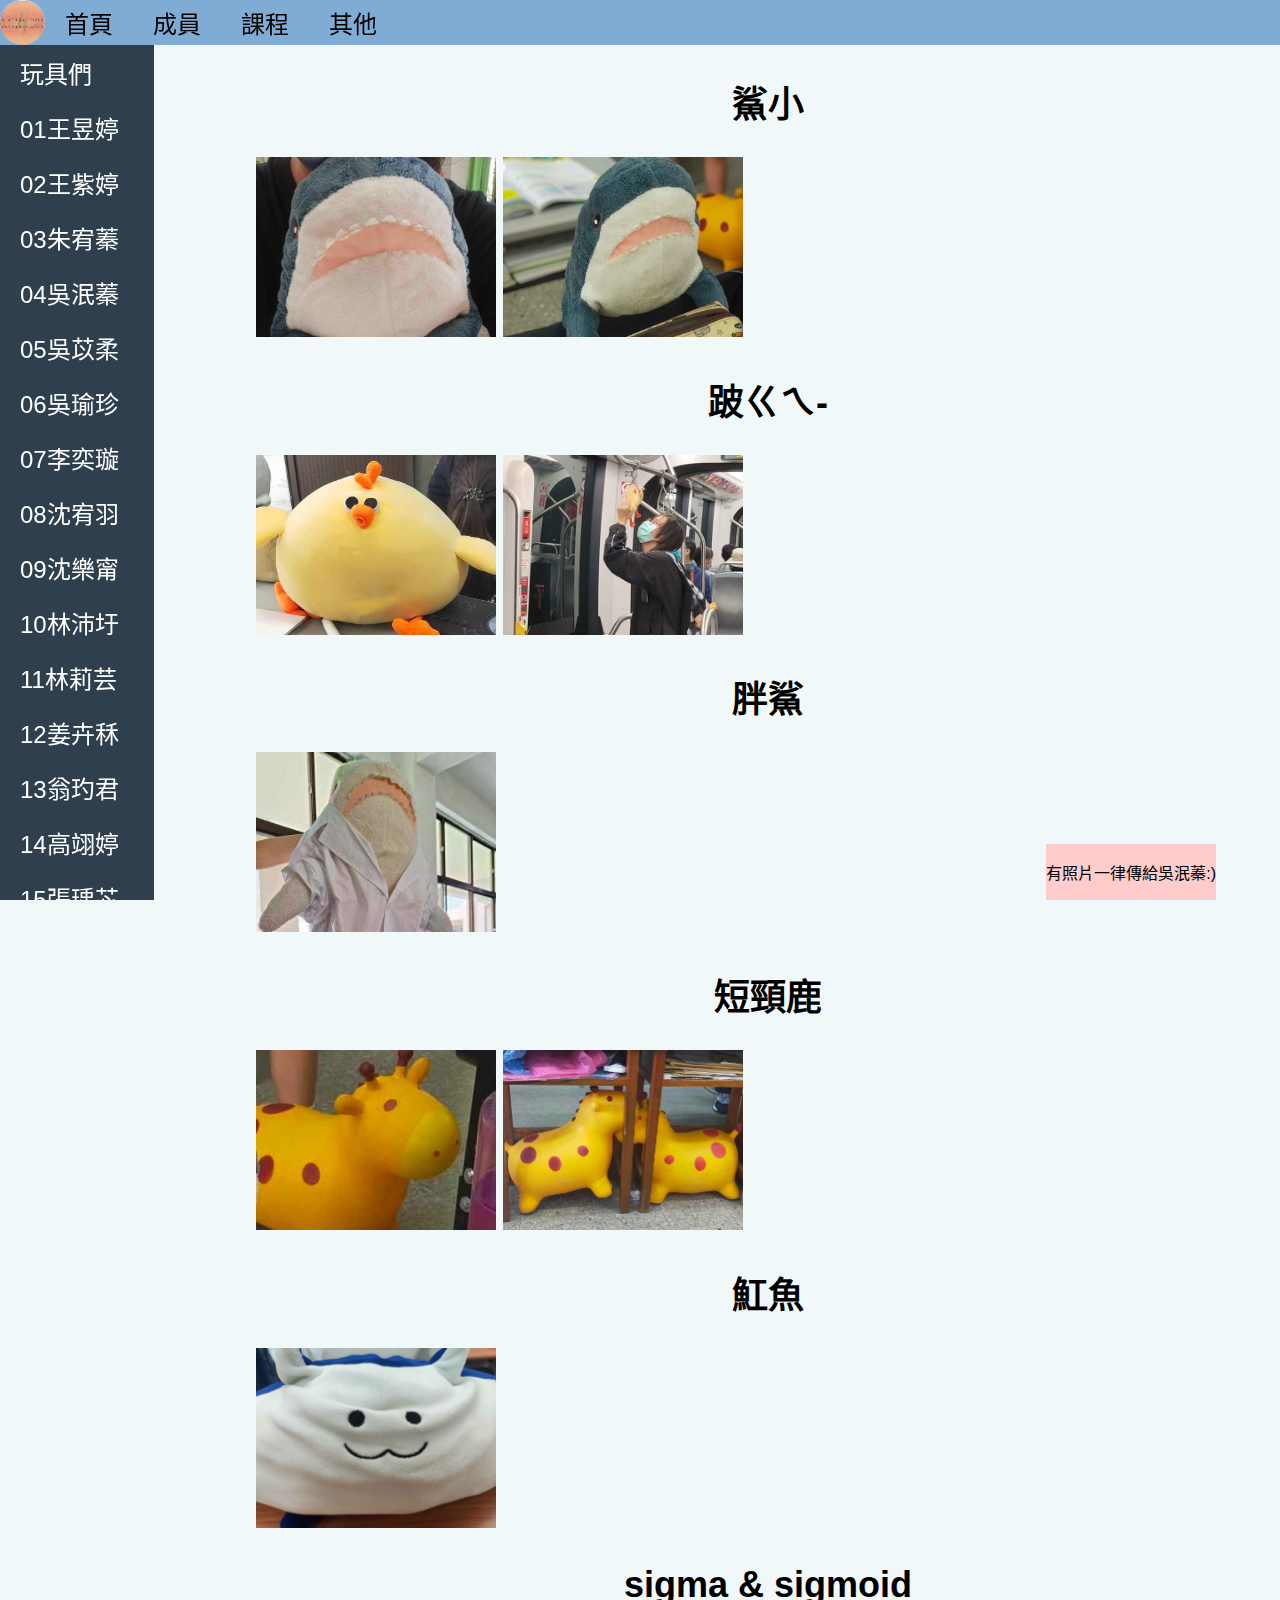
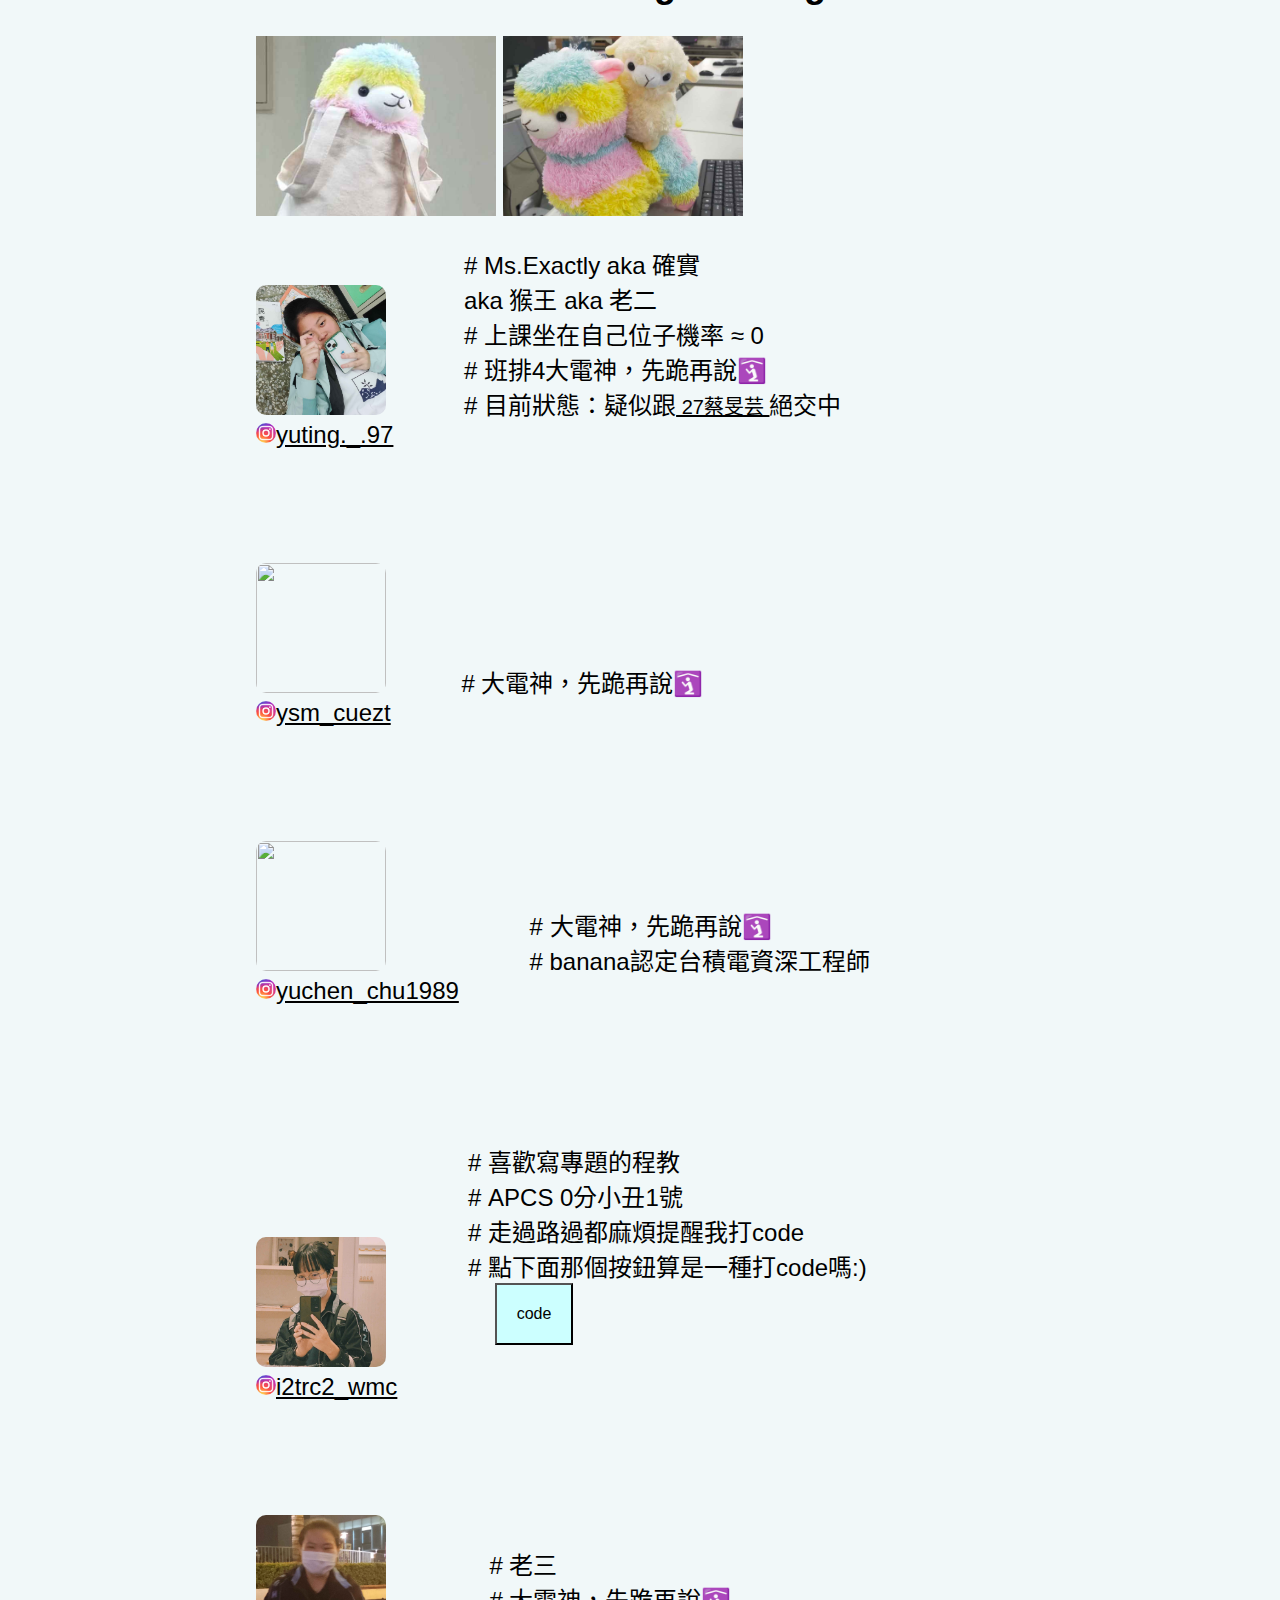
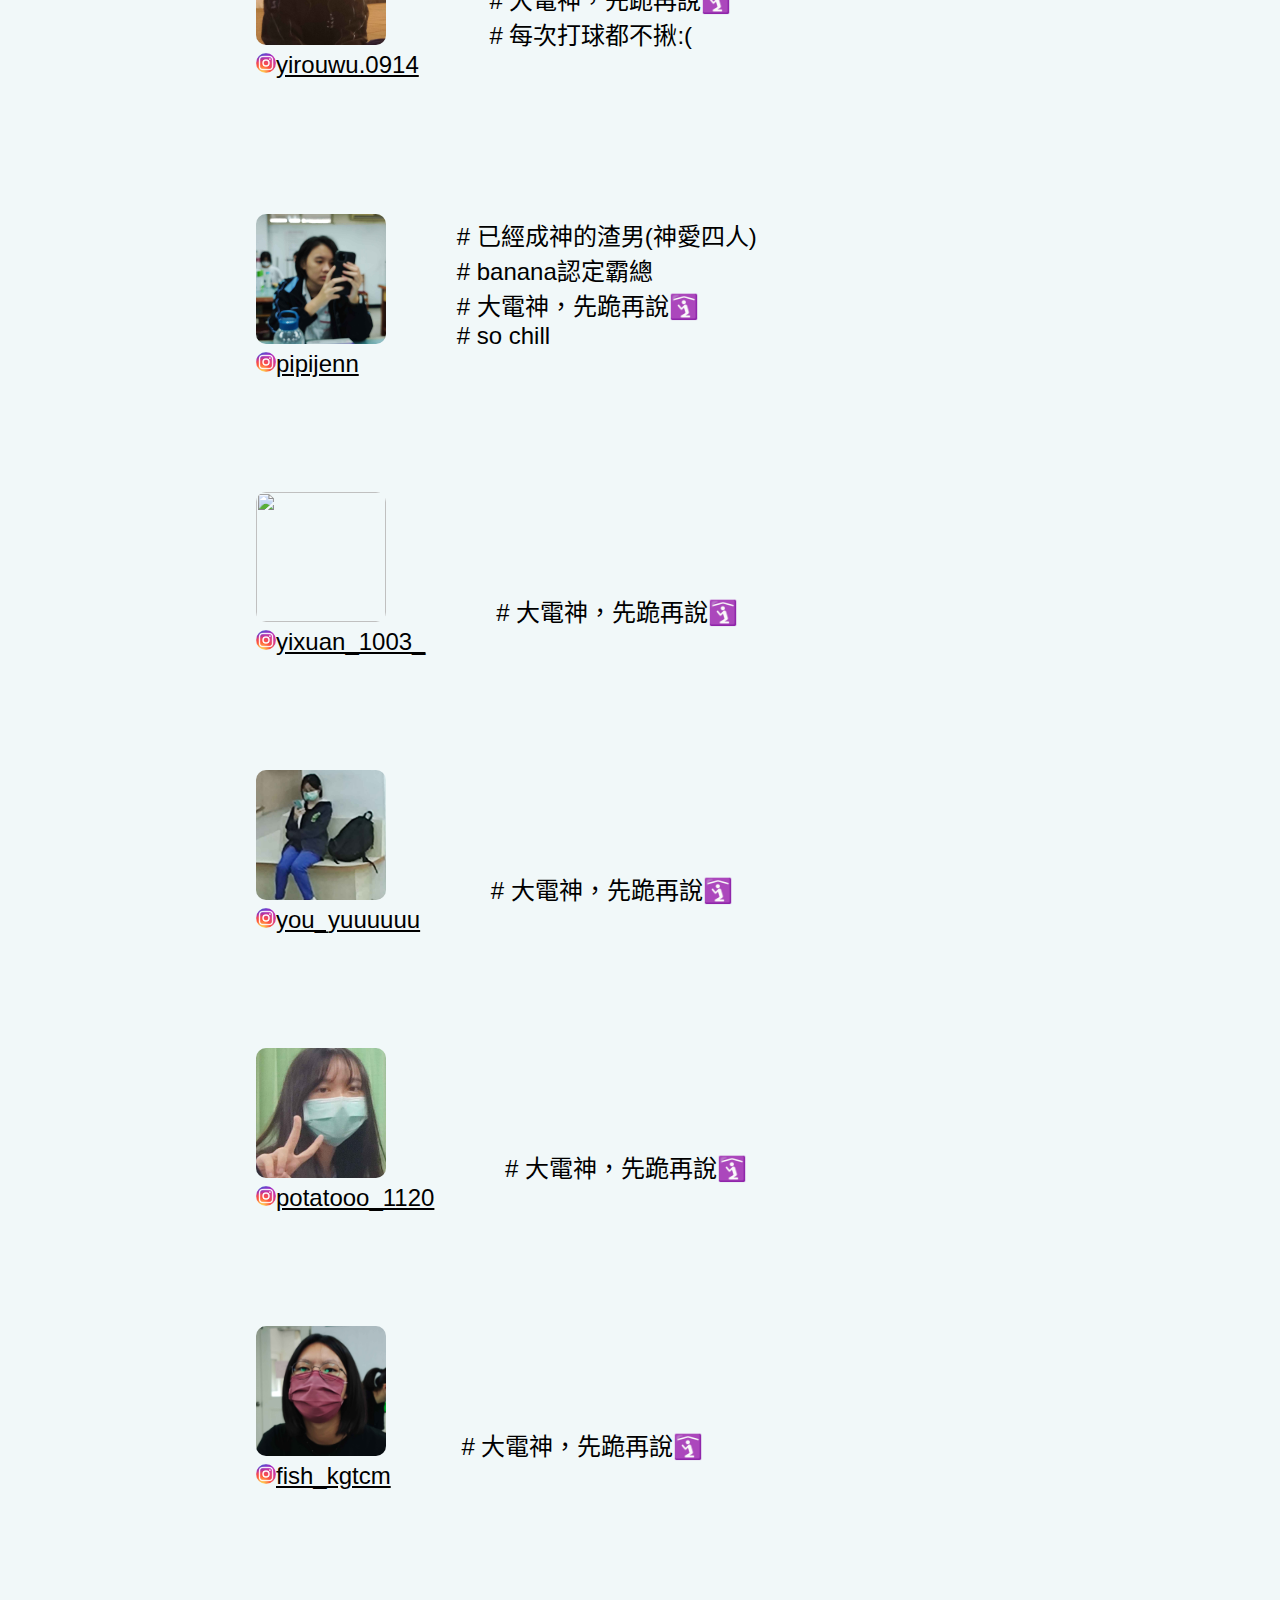
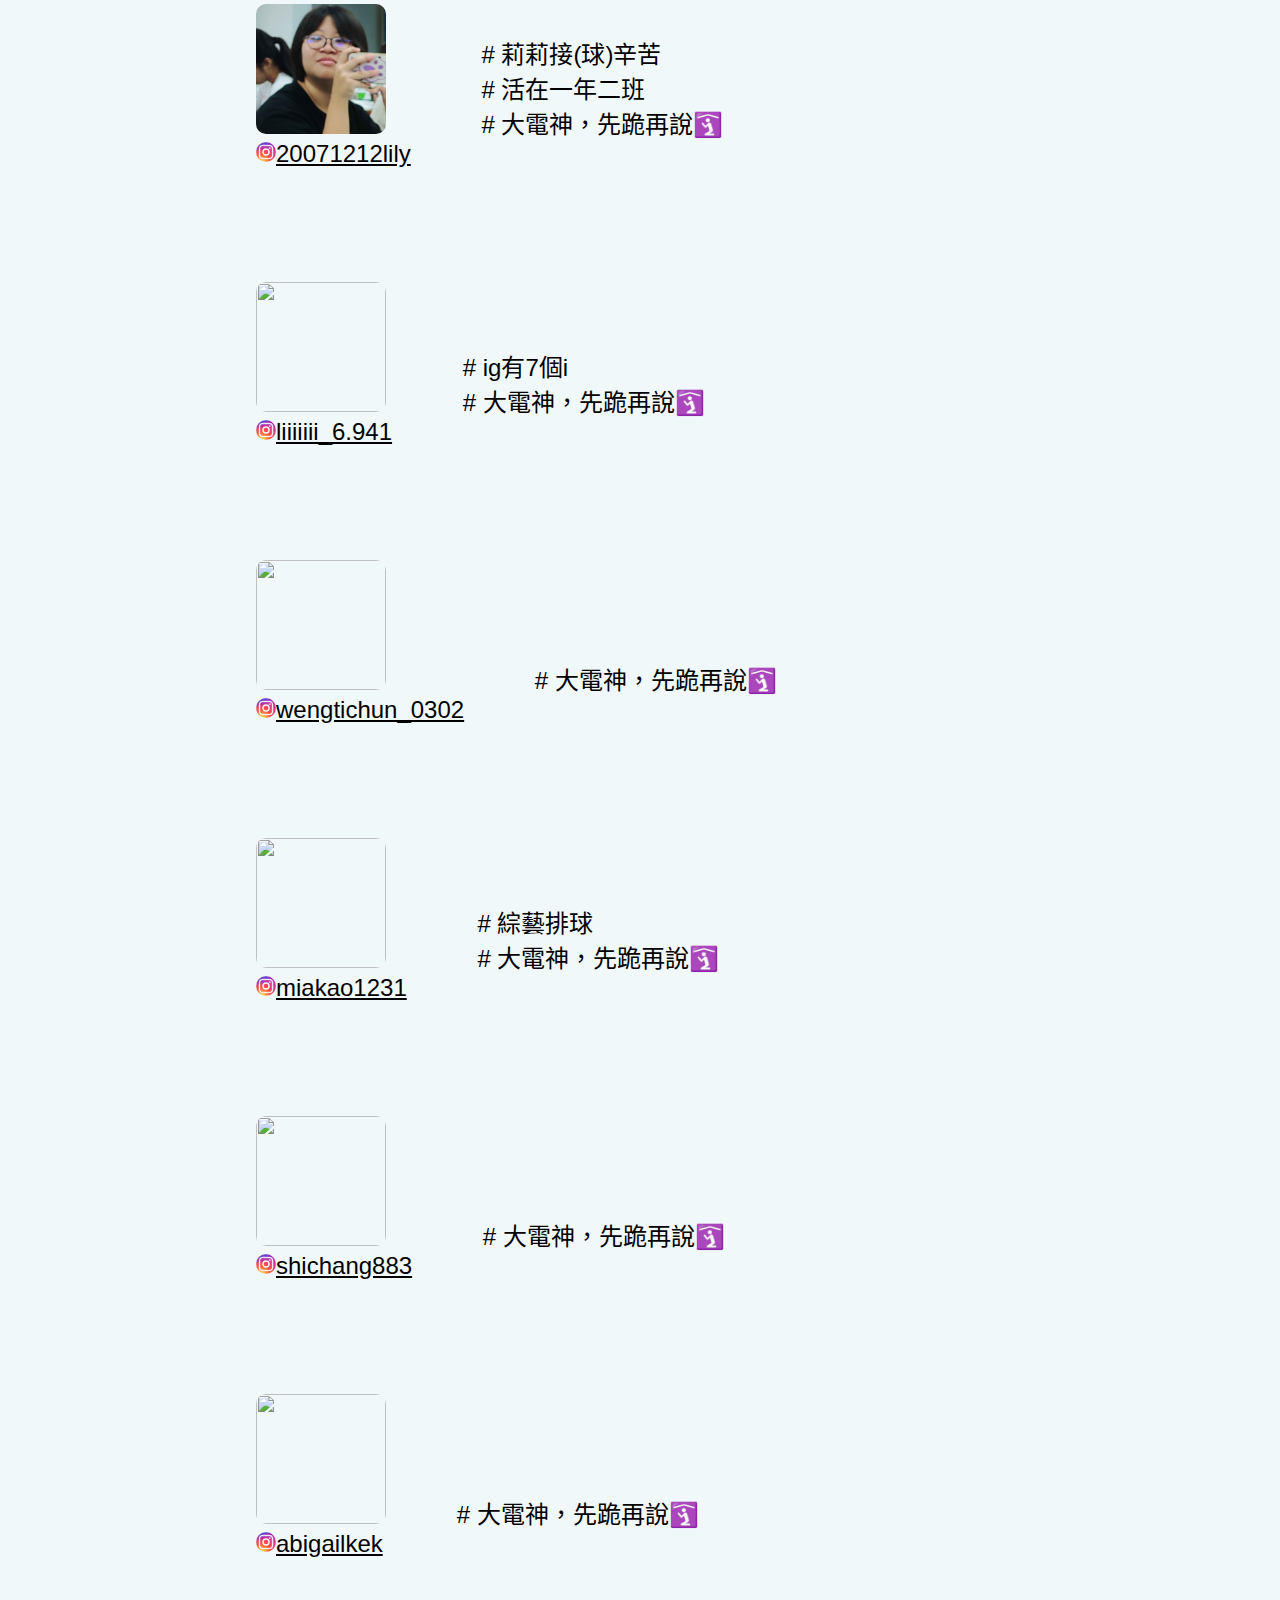
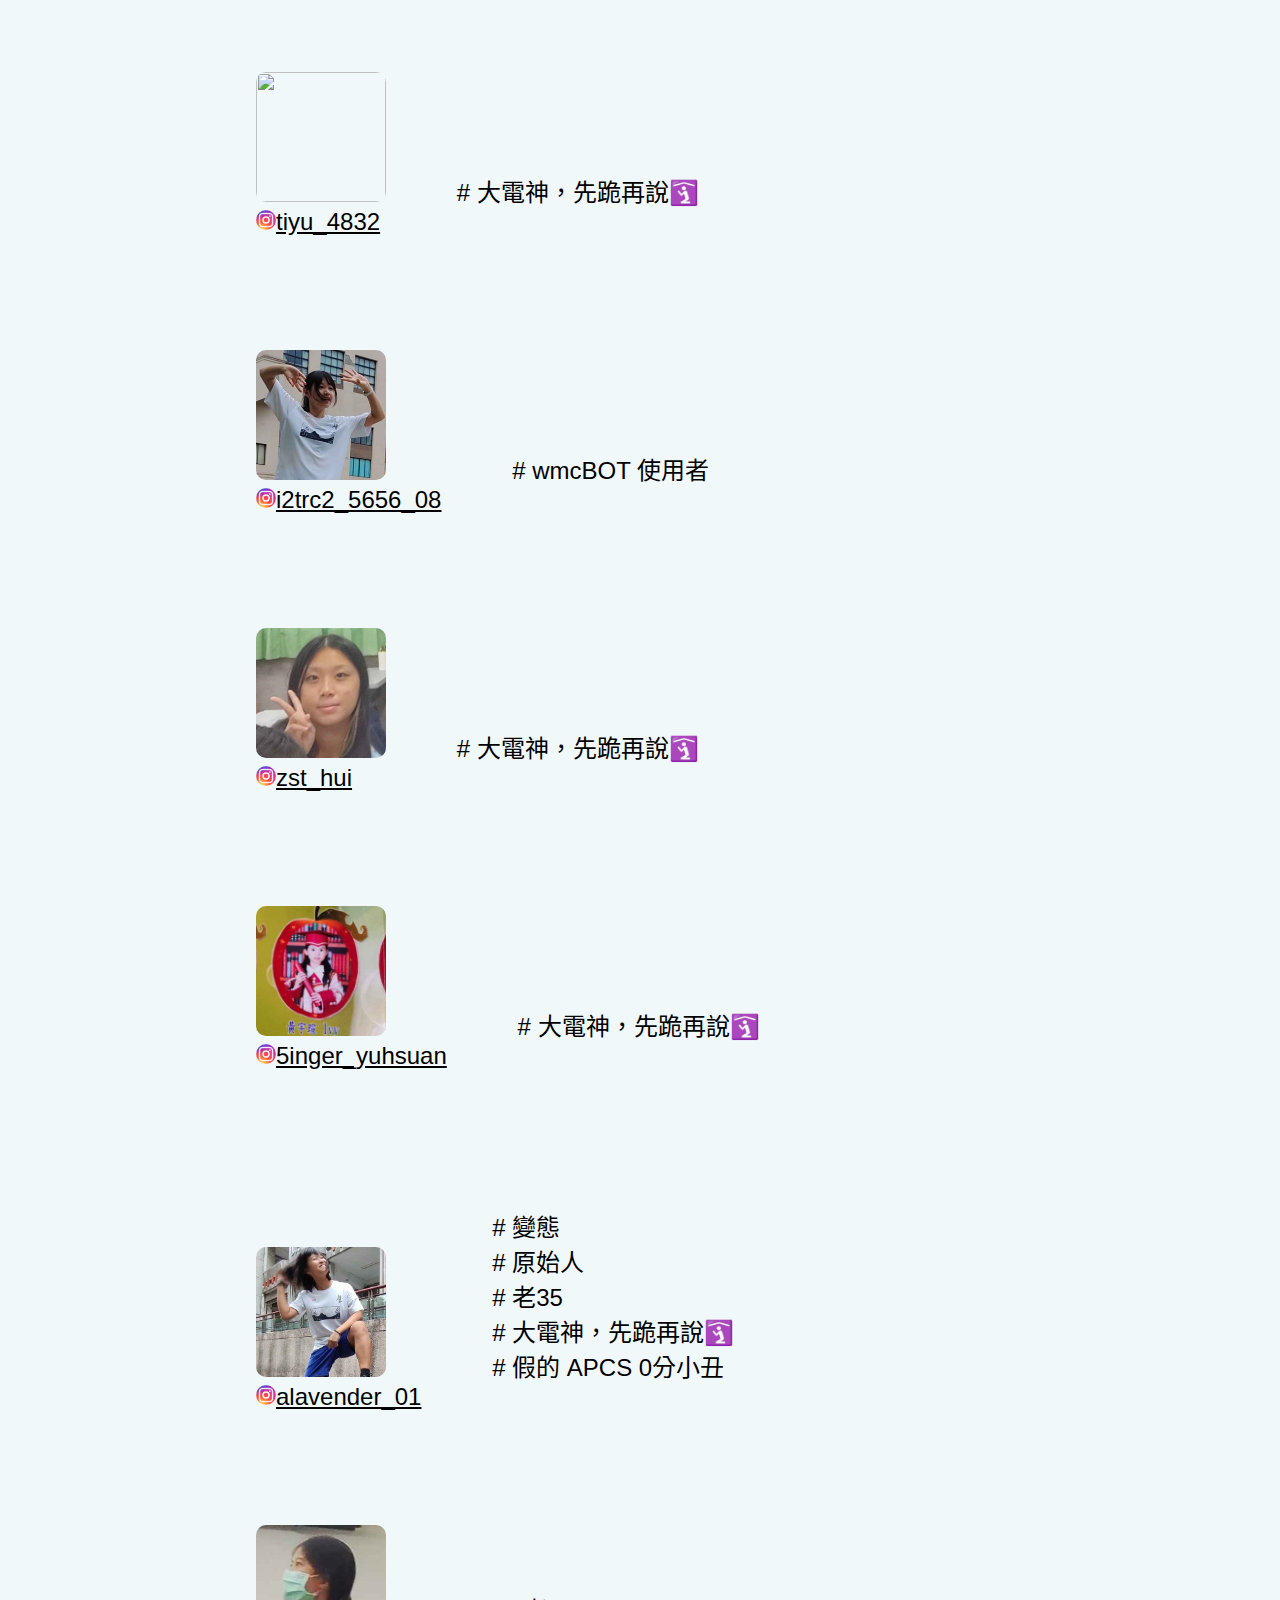
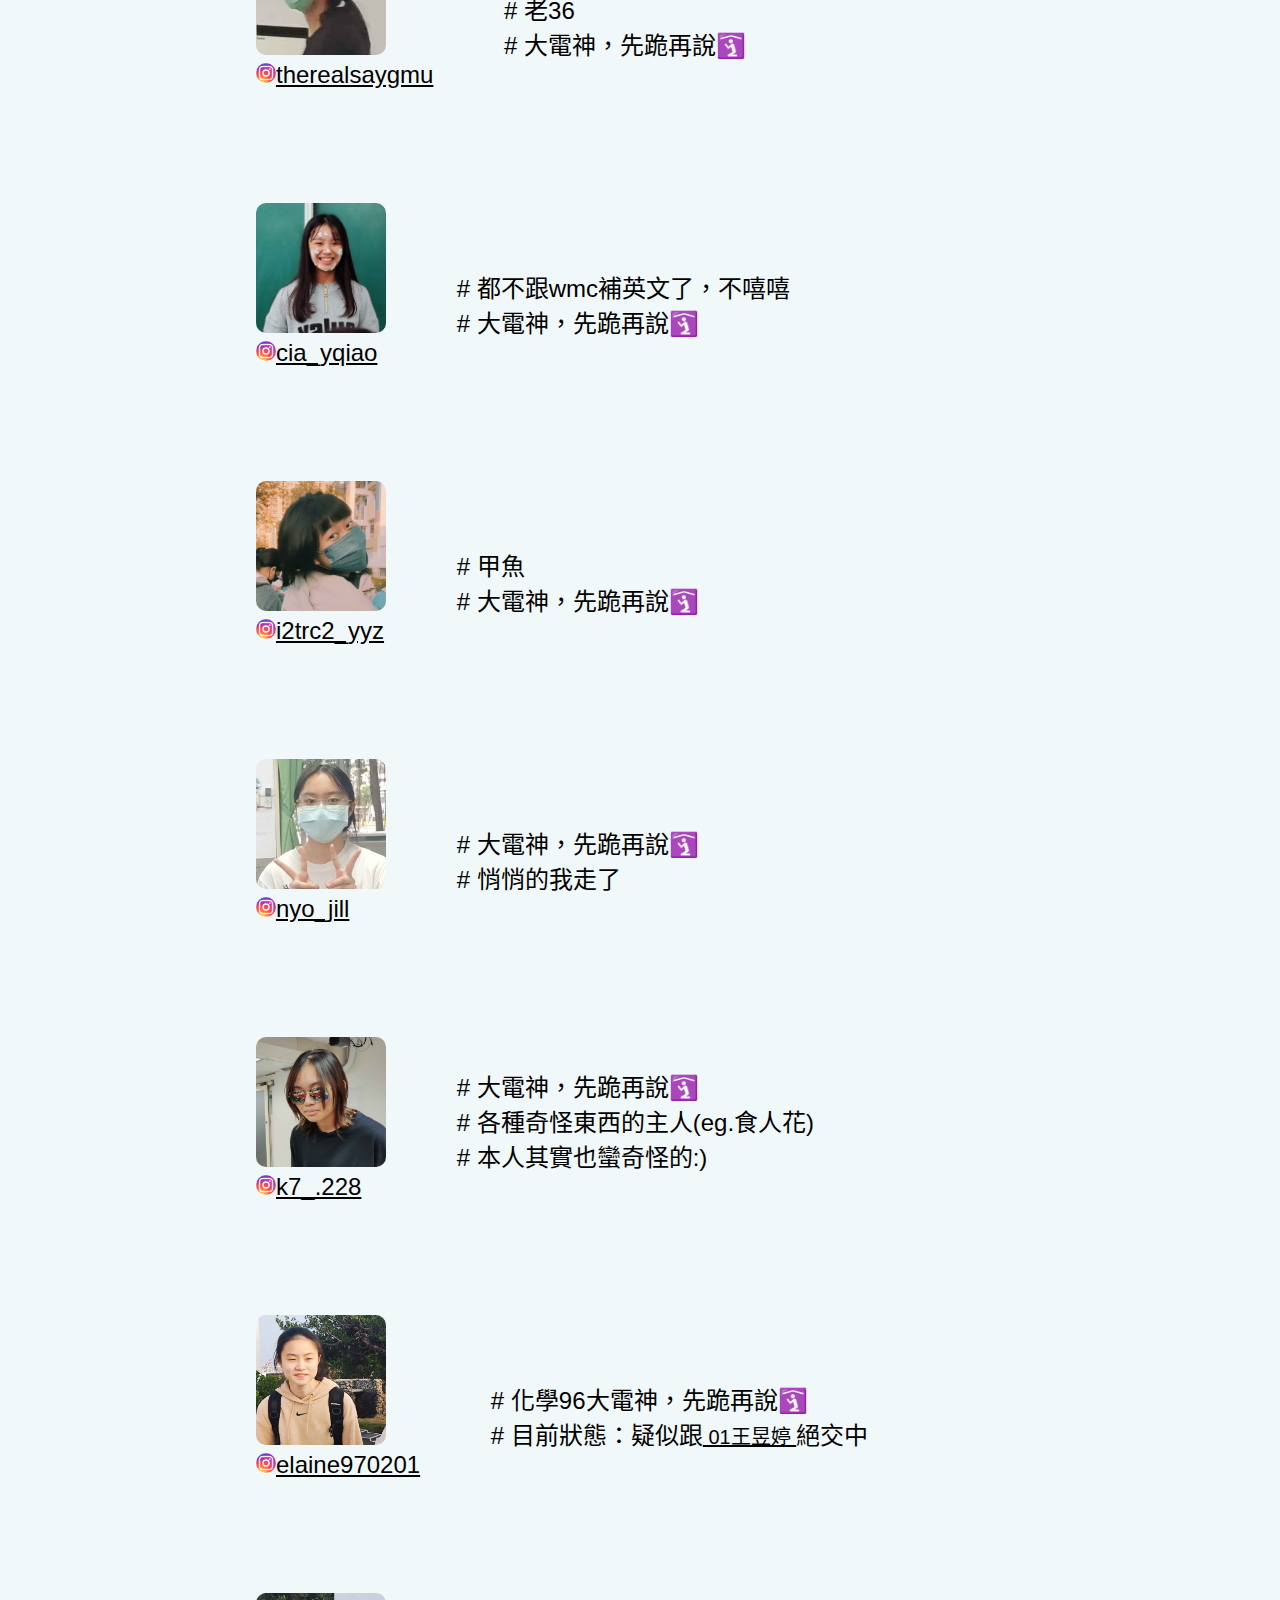
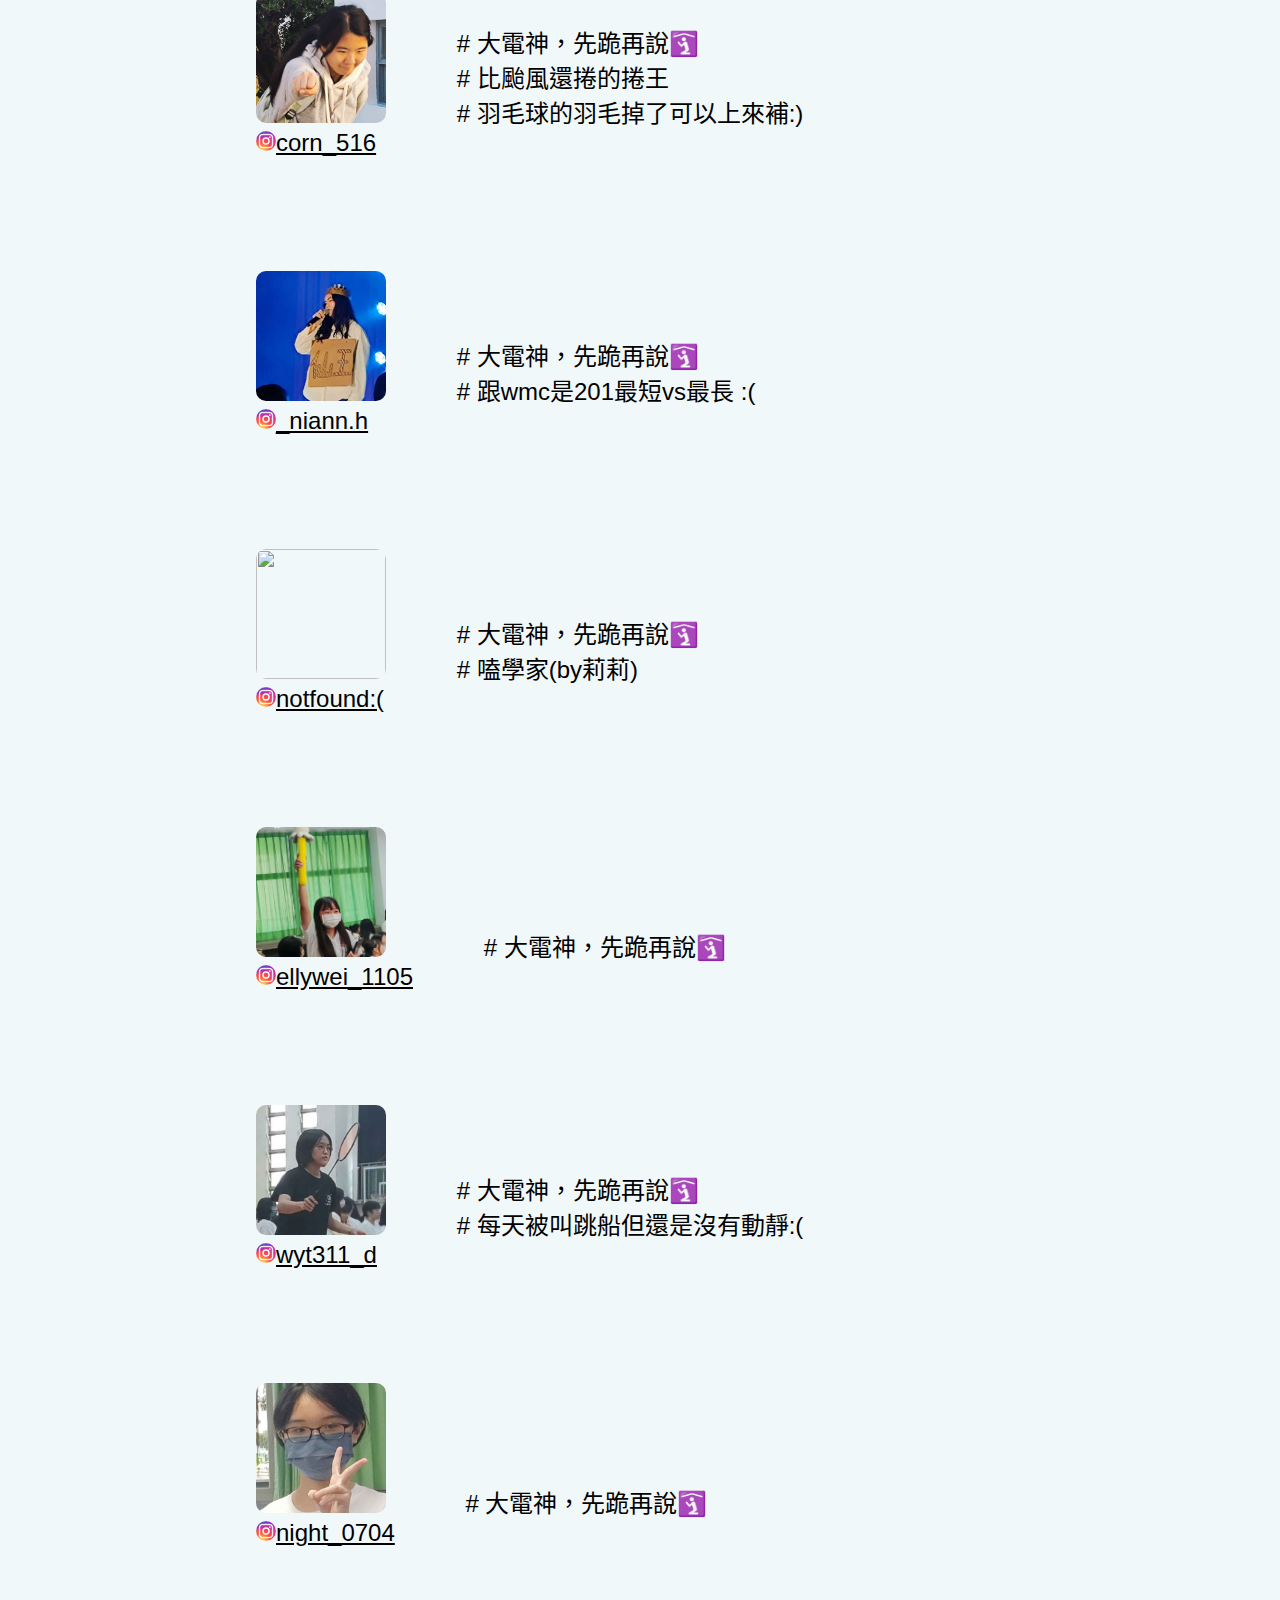
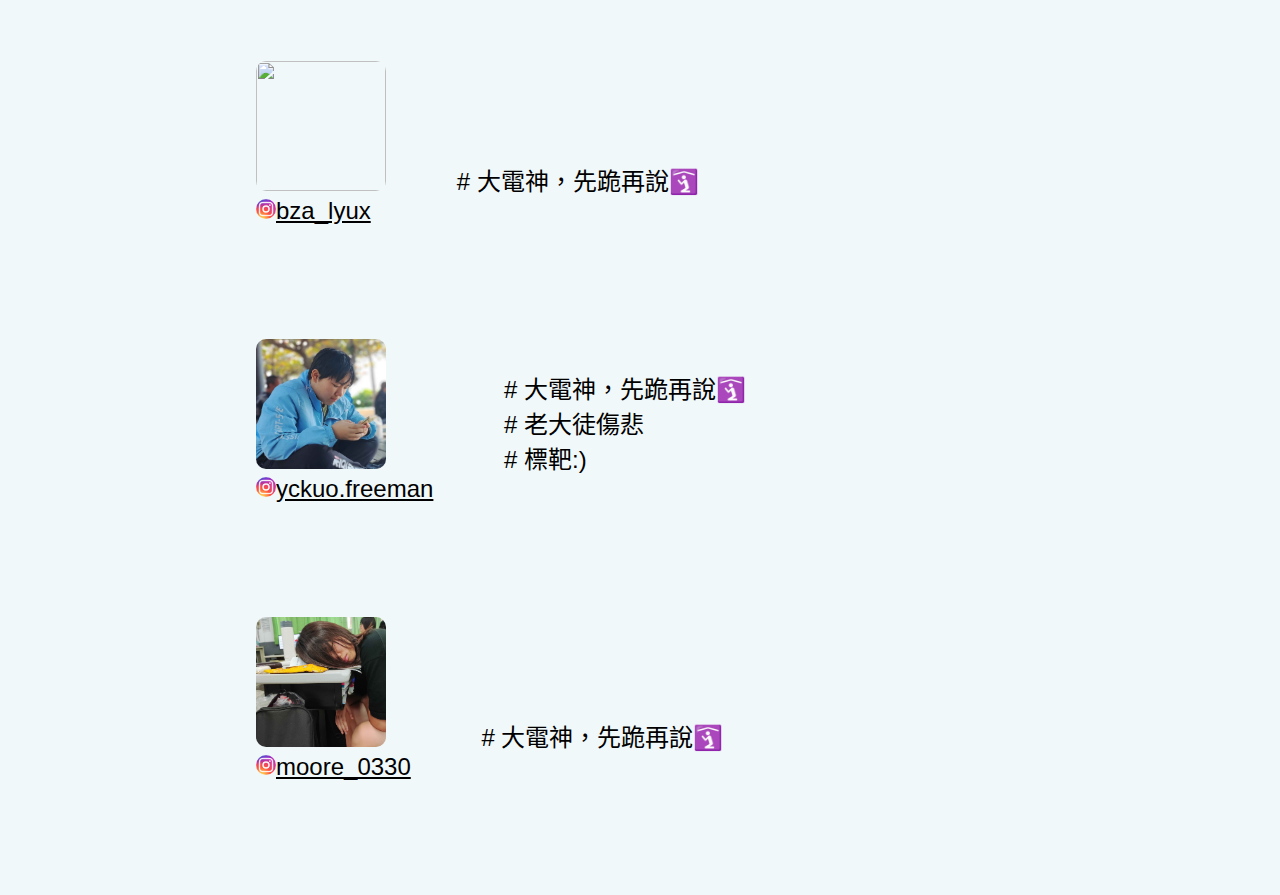
==== commit e7ae31fb: "Add files via upload" ====
--- a/2.html
+++ b/2.html
@@ -403,7 +403,6 @@
 # 大電神，先跪再說🛐                            
 # 各種奇怪東西的主人(eg.食人花)
 # 本人其實也蠻奇怪的:)
-# 把英文雜誌封面恐龍剪下來
                             </pre>
                         </div>
                     </div>
@@ -448,7 +447,7 @@
                         <div id="謝雨彤">
                             <div class="imgandig">
                                 <img src="201 images/30.png" class="img201"><br>
-                                <a href="https://www.instagram.com/hyt/" target="_blank" class="igname"><img src="elements/ig.png" class="igimg">hyt</a>
+                                <a href="https://www.instagram.com" target="_blank" class="igname"><img src="elements/ig.png" class="igimg">notfound:(</a>
                             </div>
                             <pre class="text">
 # 大電神，先跪再說🛐
--- a/style.css
+++ b/style.css
@@ -88,40 +88,60 @@
     background-color:#9ea9d0a9;
 }
 
-#headimg {
-    border-width: 0;
-    margin:30px;
-    border-style: dashed;
-    display:flex;
-    flex-direction: column;
-    justify-content: center;
-    align-items: center;
-    flex-wrap:wrap;
-}
-
-
-#headimg h3 {
+@keyframes scrollimg {
+    from {
+        transform: translateX(0%);
+    }
+    to {
+        transform: translateX(-50%);
+    }
+}
+
+.container1 {
+    border-style: dotted;
+    width:100%;
+    height:30vh;
+    overflow-y: hidden;
+    white-space: nowrap;
+    display: flex;
+    align-items: center;
+}
+
+.runhorselight {
+    display:flex;
+    white-space: nowrap;
+    animation:scrollimg 10s linear infinite; 
+}
+/* 等速 無限循環 */
+
+.runhorselight img {
+    width:auto;
+    height:25vh;
+    margin:3vh;
+    border-radius: 10px;
+}
+
+.runhorselight img:hover {
+    transform: scale(1.05);
+    transition: transform 0.3s ease;
+}
+
+h2 {
+    text-align: center;
+}
+
+h3 {
     background-color: #0099ff82;
     width:90%;
     text-align: center;
     padding:2vh 0;
 }
 
-#headimg h3:hover {
+h3:hover {
     transform: scale(1.1);
     transition: transform 0.3s;
 }
 
-#headimg img {
-    width:70vw;
-    height:auto;
-    margin:3vh;
-}
-
-#headimg img:hover {
-    transform: scale(1.05);
-    transition: transform 0.3s;
-}
 
 #hometitle {
     text-align: center;
@@ -427,3 +447,5 @@
 .imgandig {
     display:inline-block;
 }
+
+
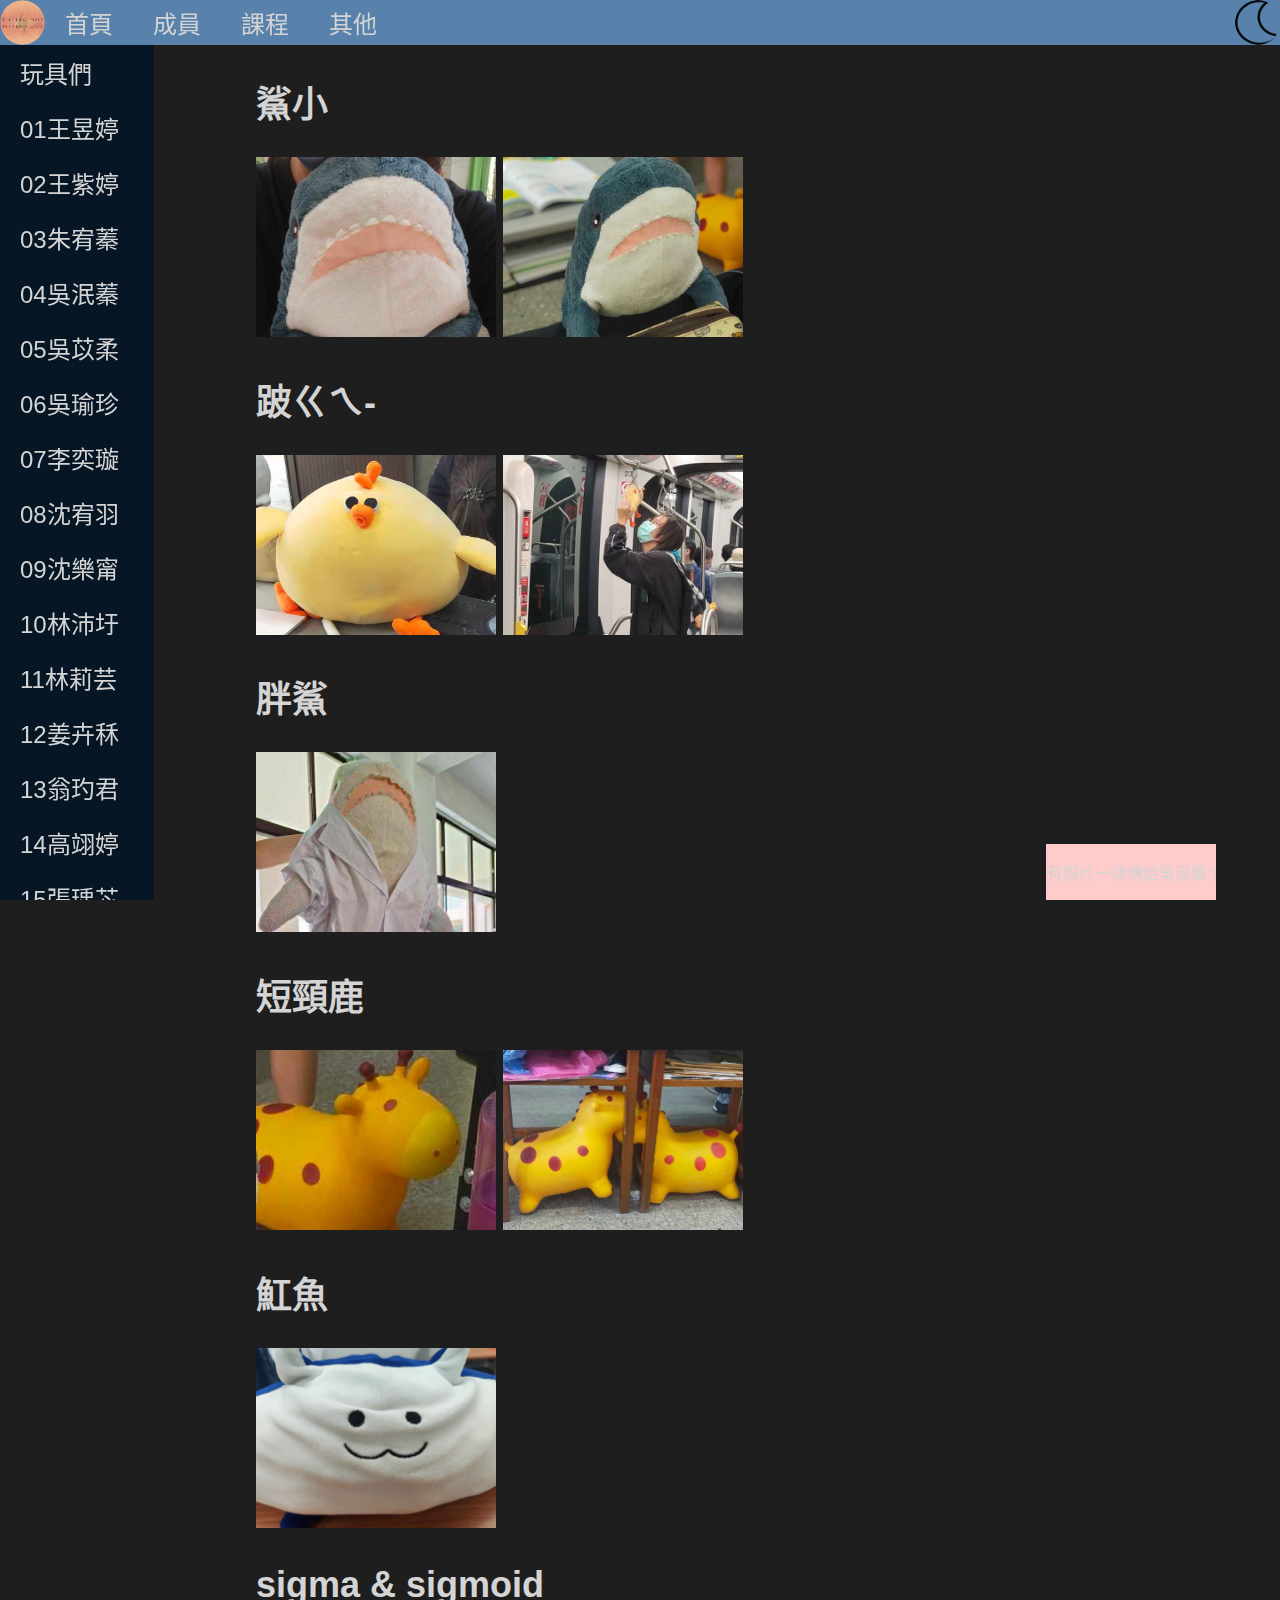
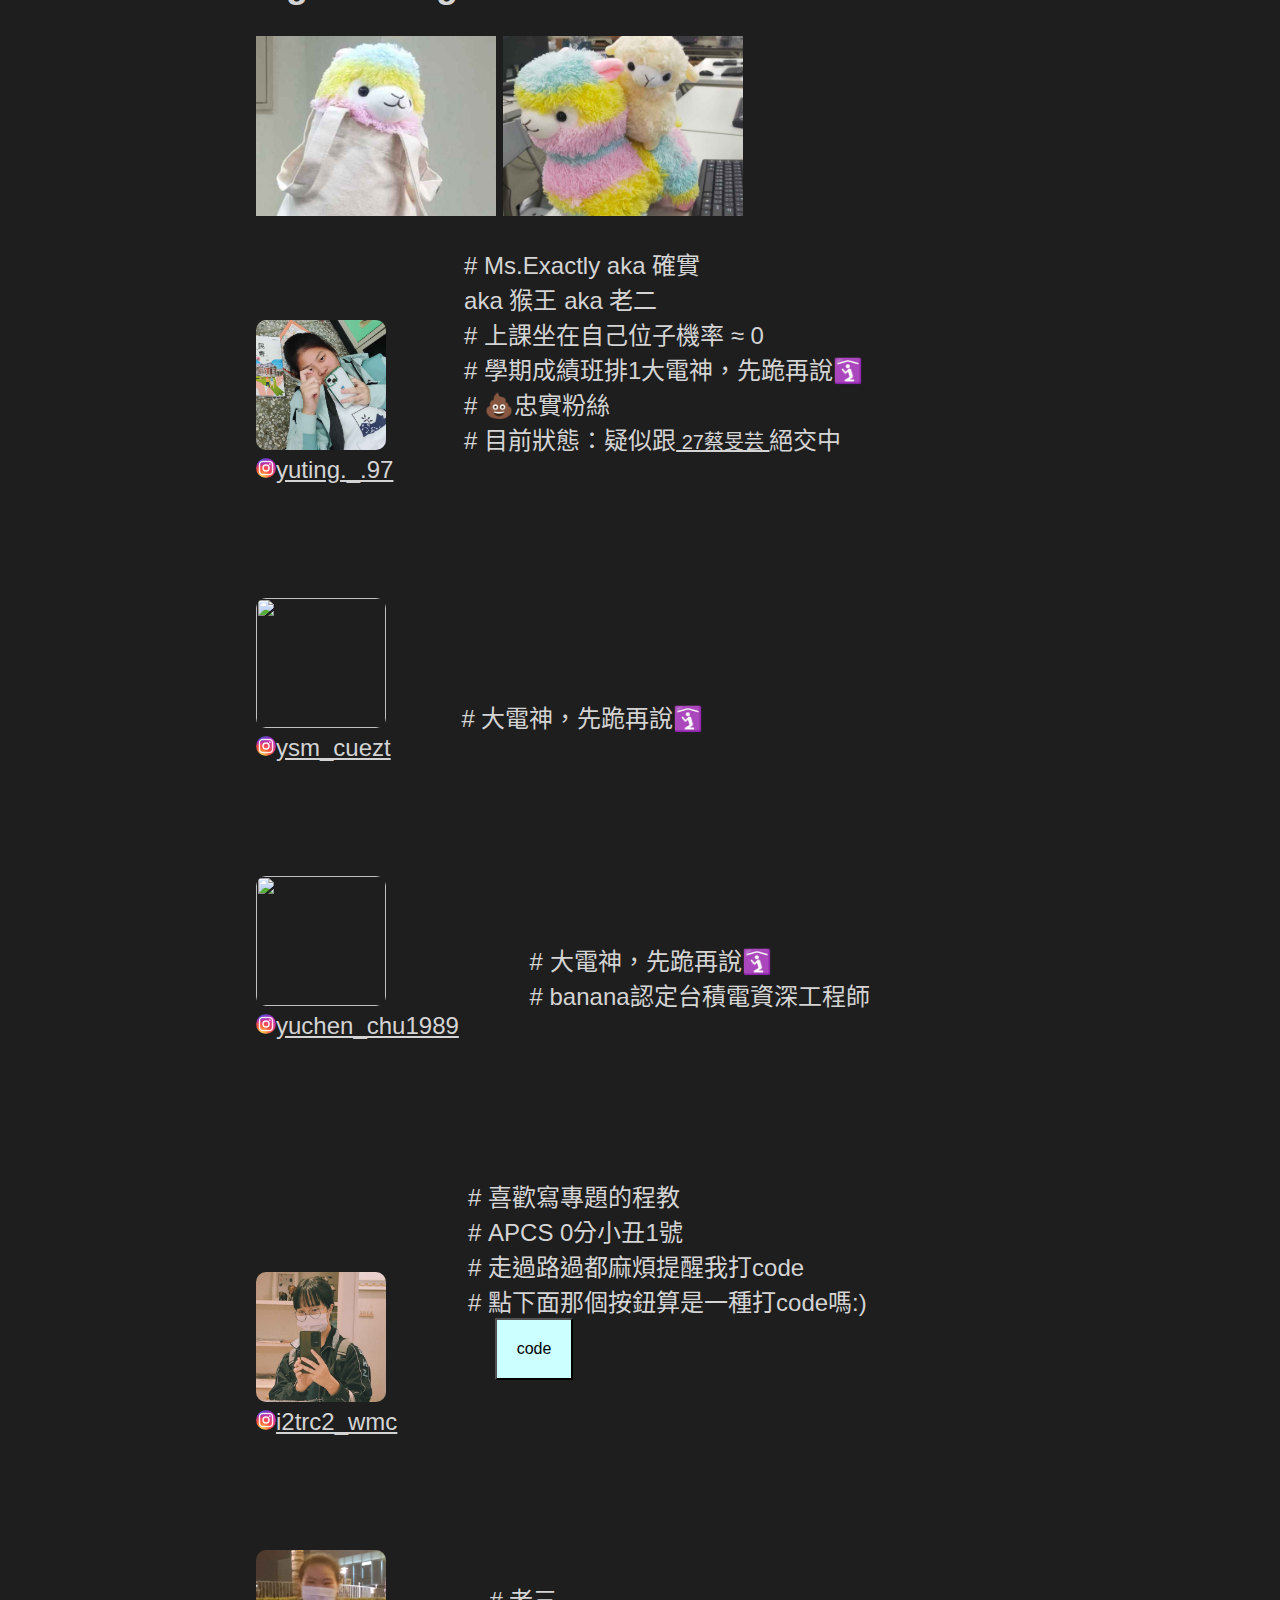
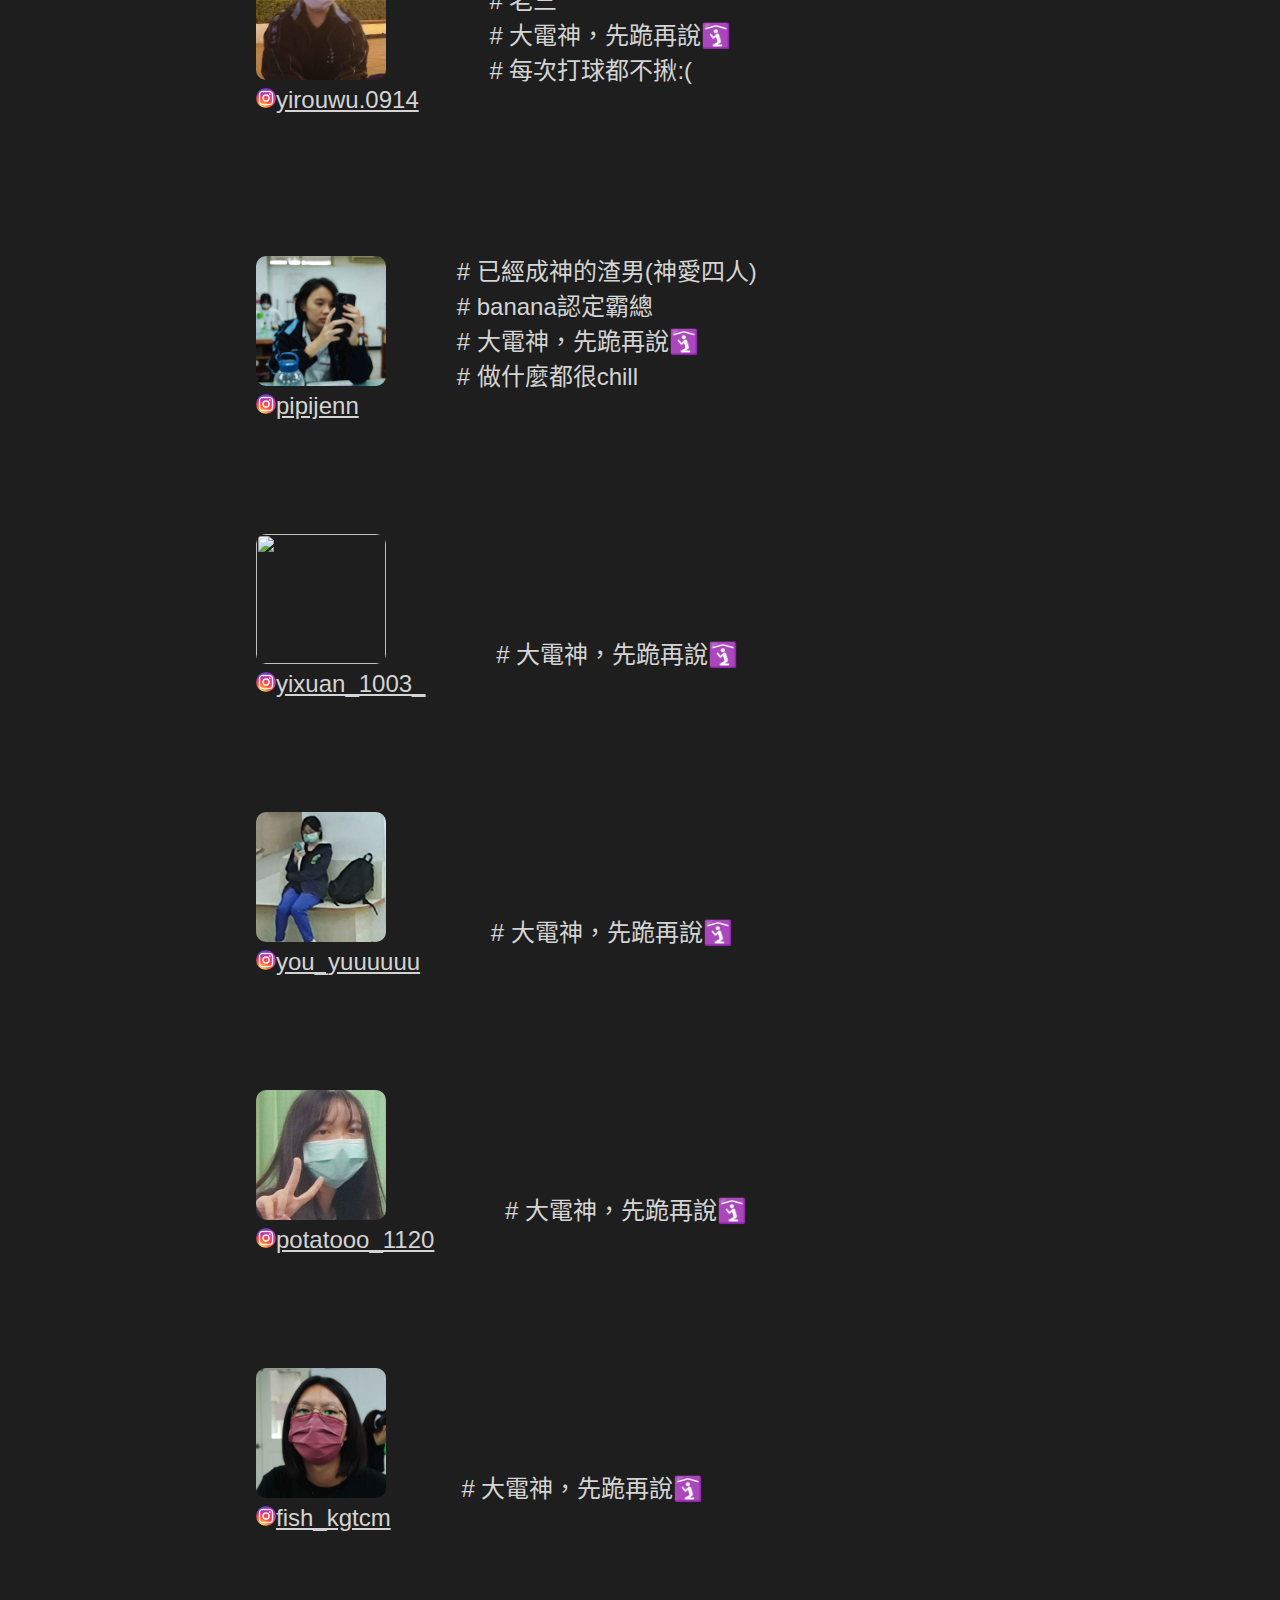
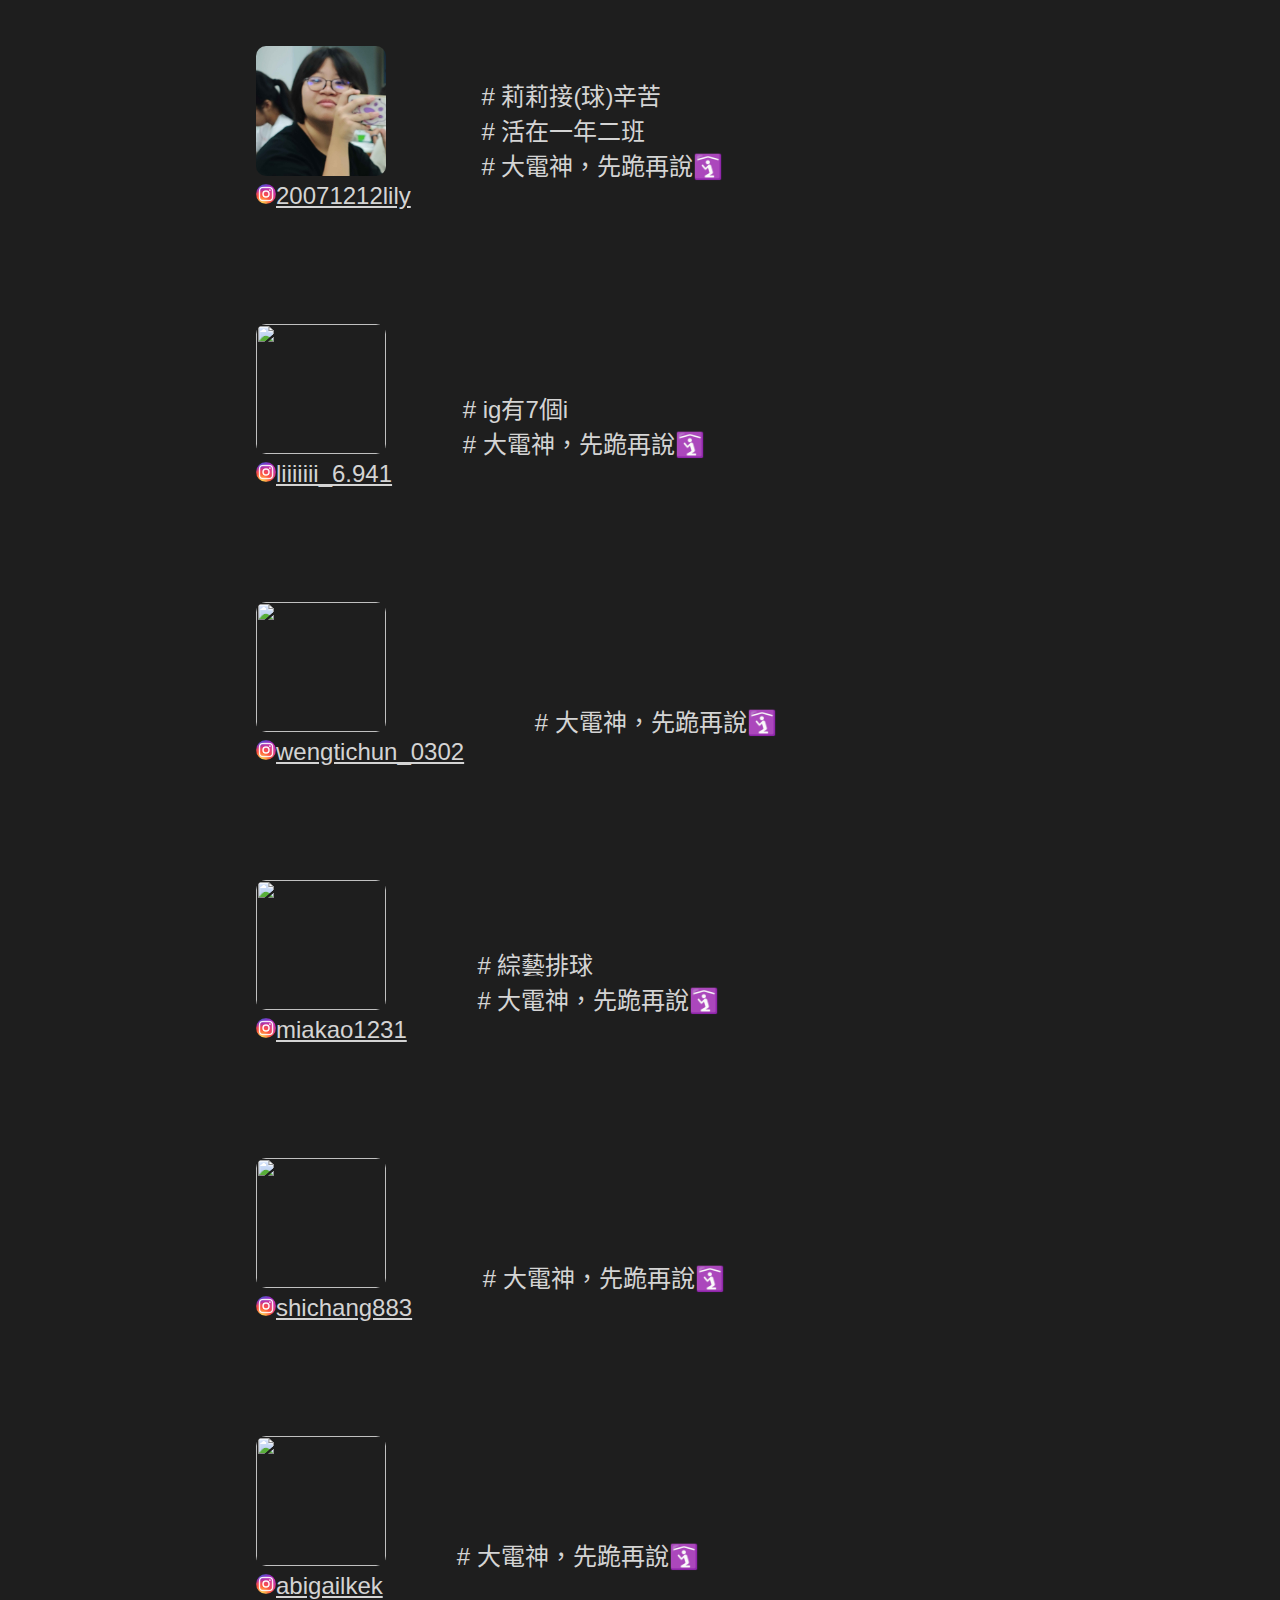
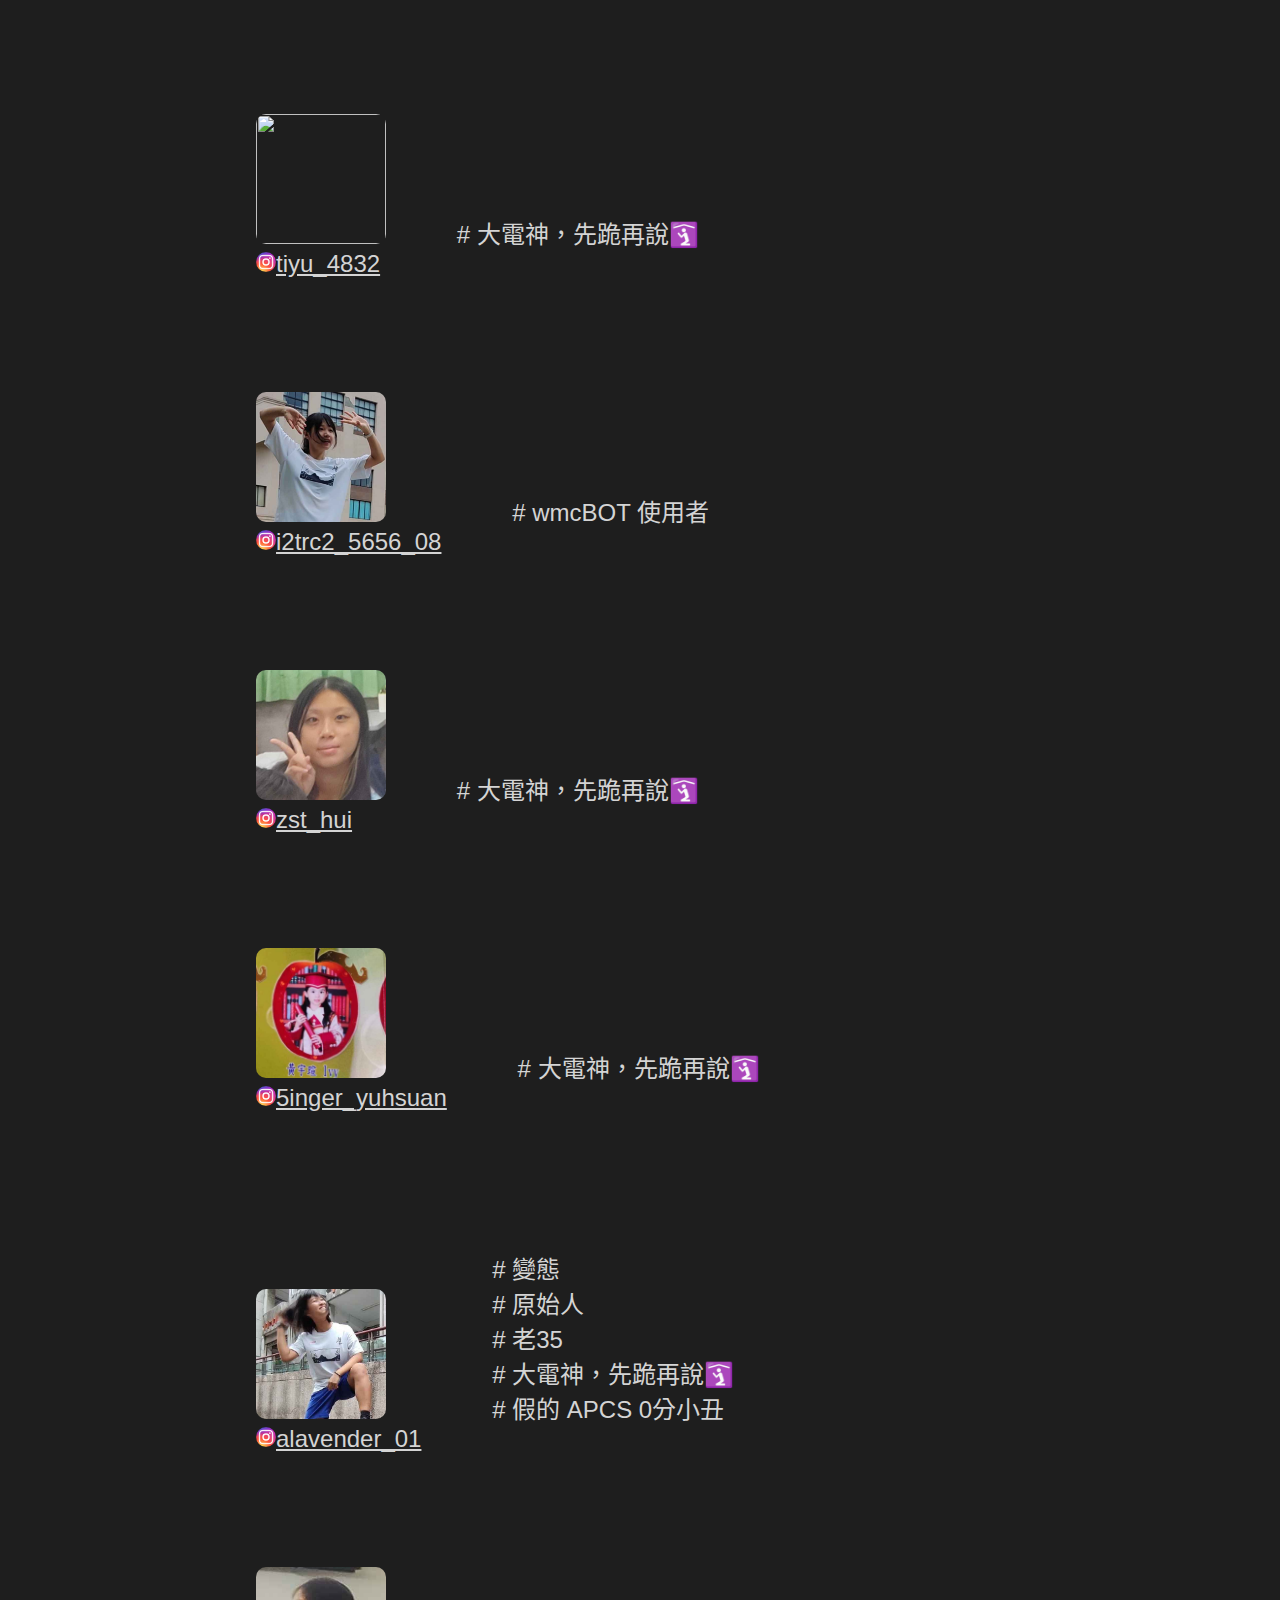
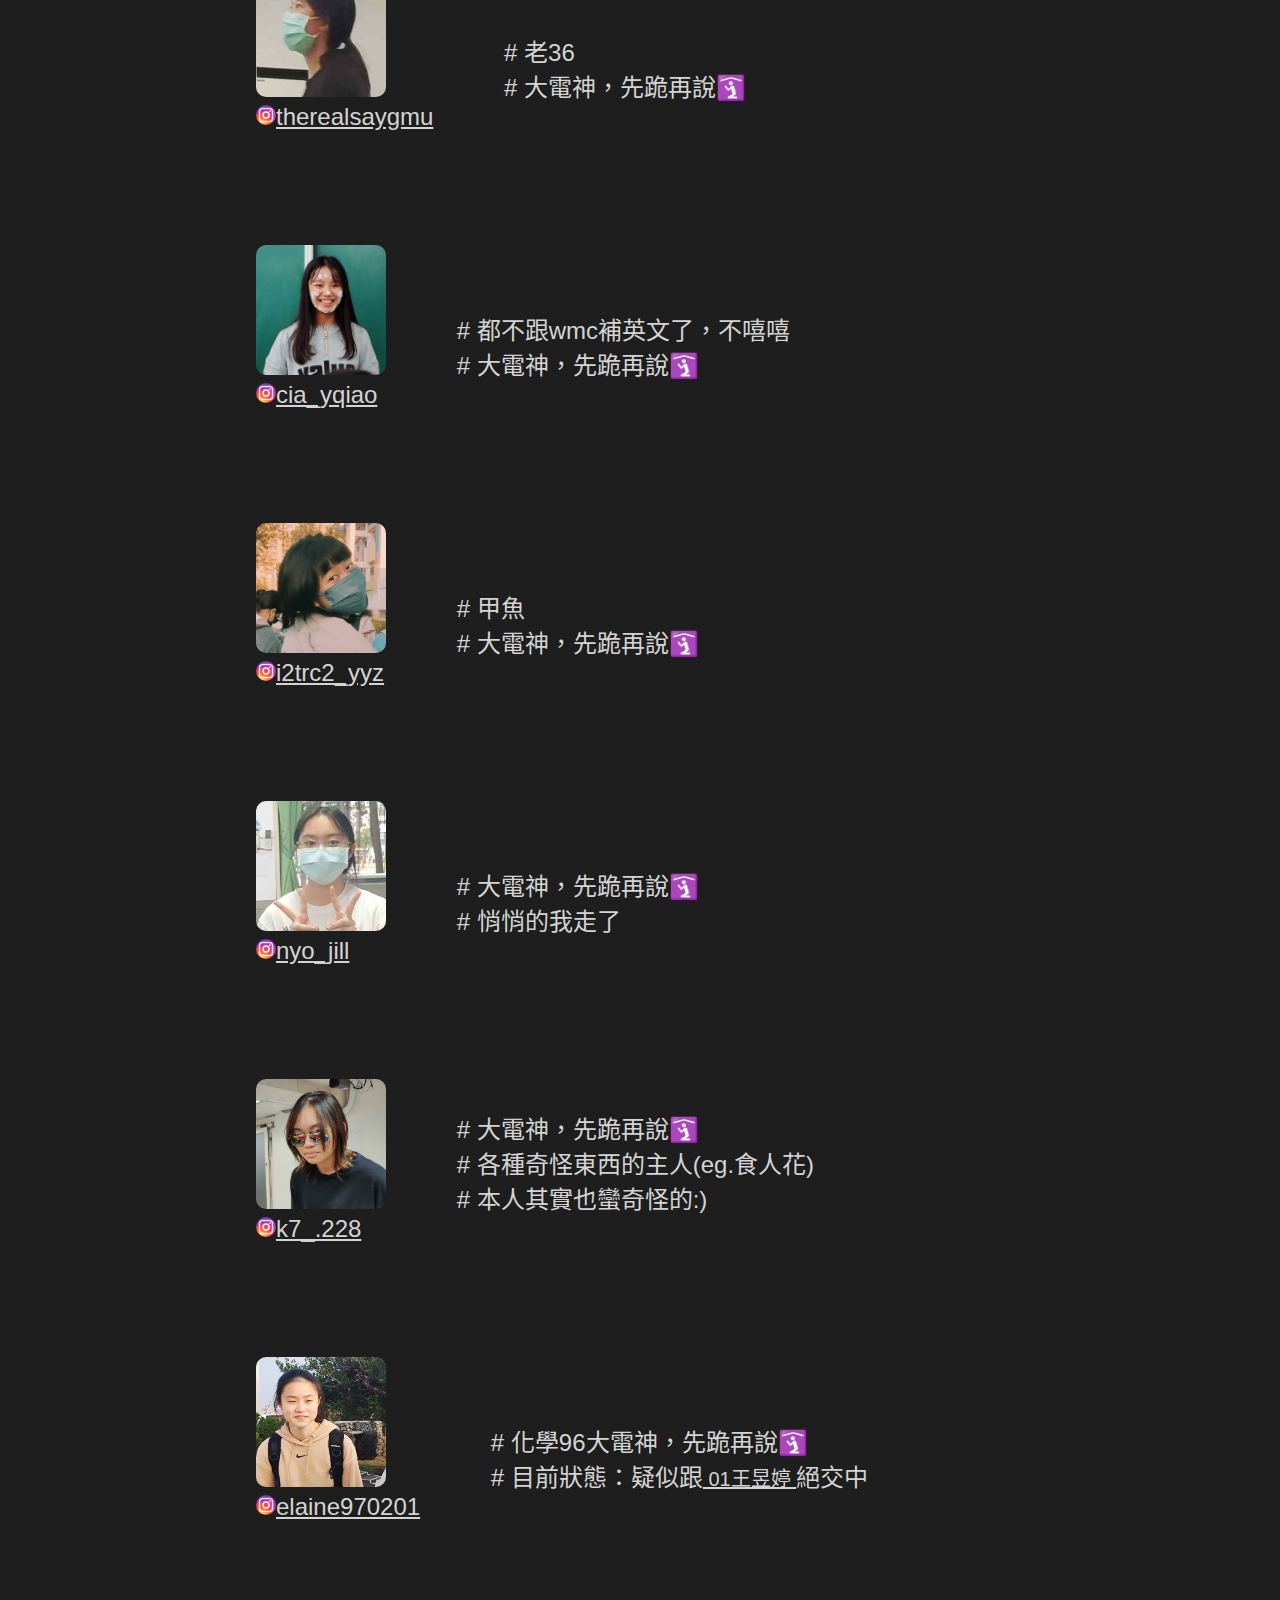
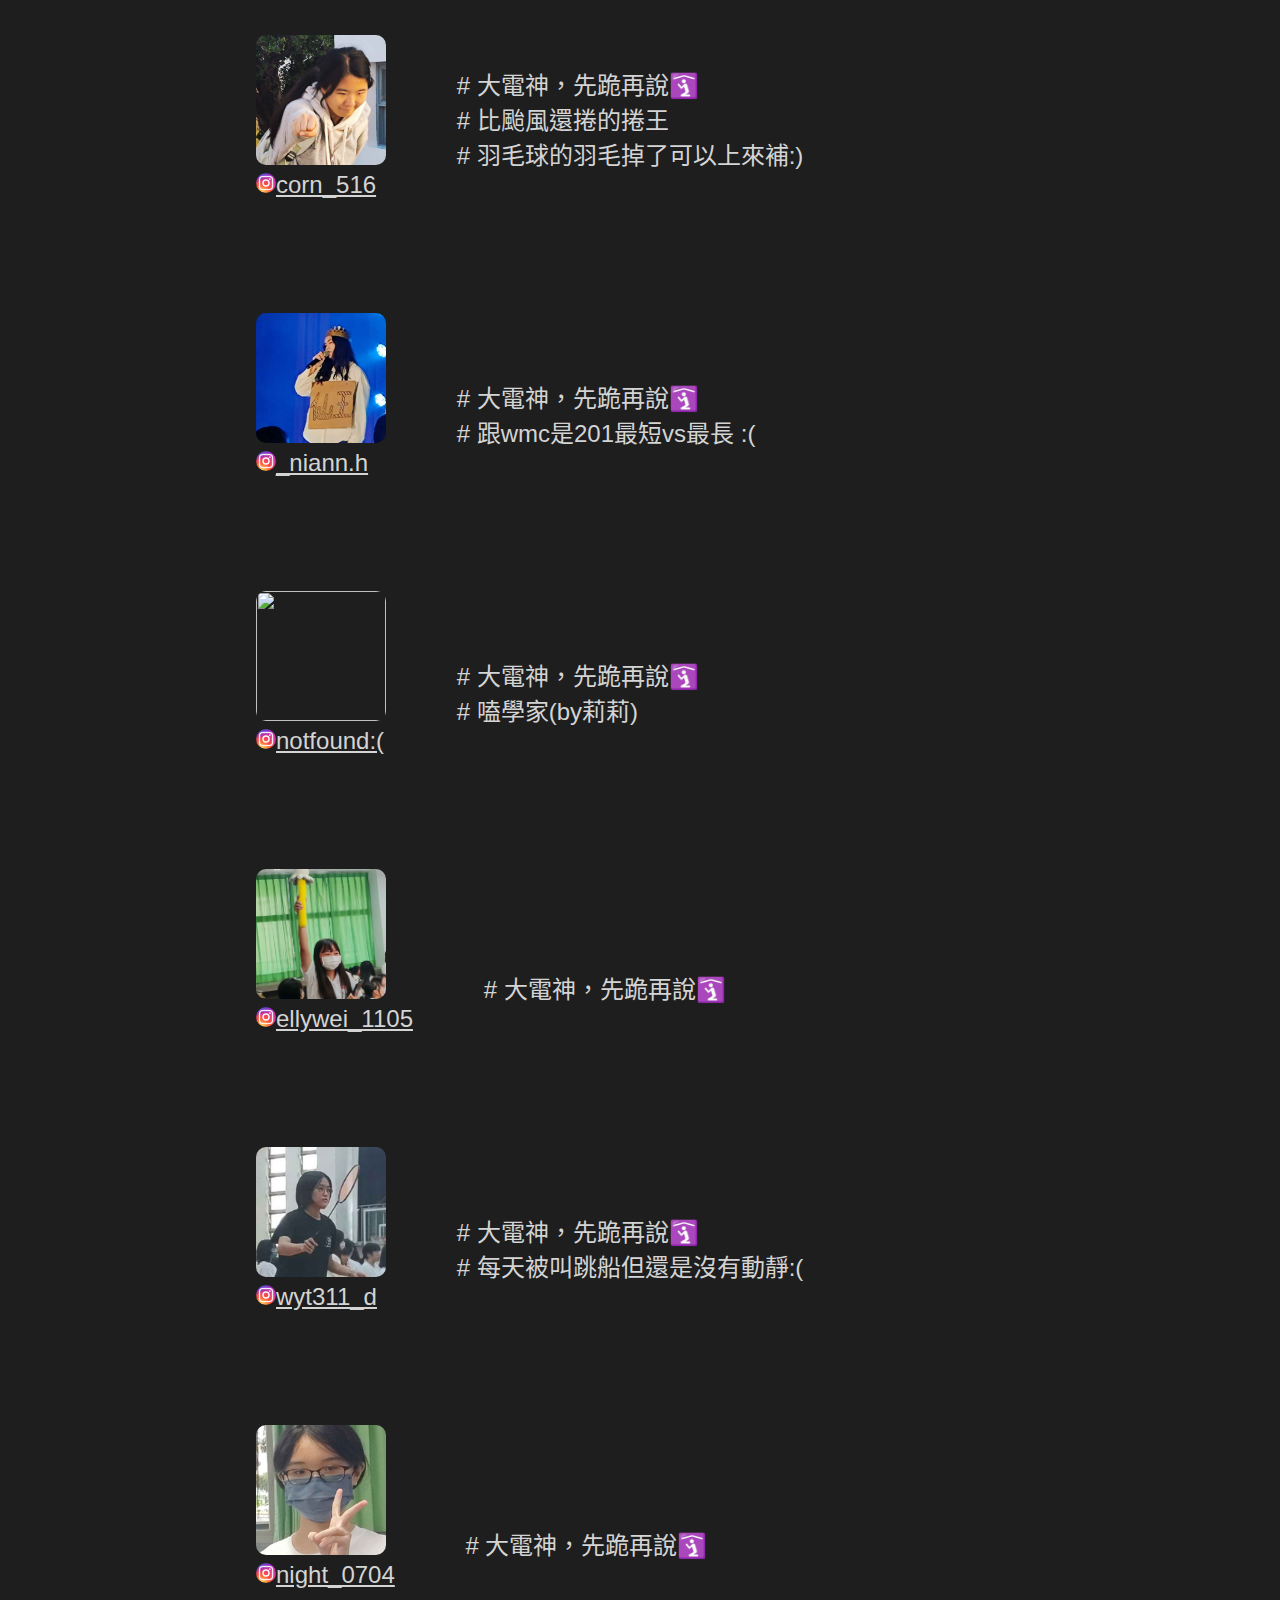
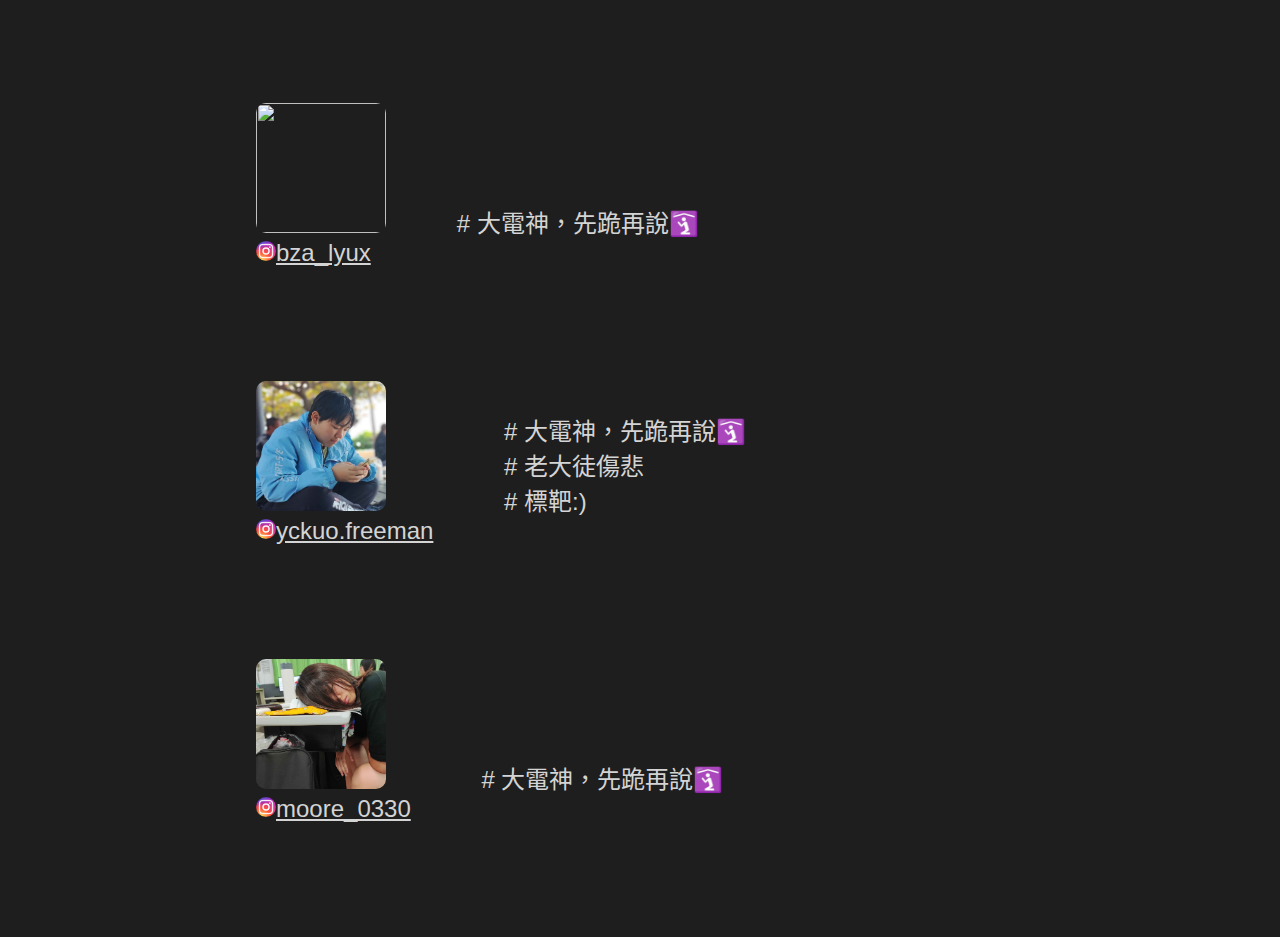
==== commit cbd4eef5: "Add files via upload" ====
--- a/2.html
+++ b/2.html
@@ -10,11 +10,12 @@
 
     <body>
         <header class="header">
-            <img src="elements/201.png" id="changecolor">
+            <img src="elements/115th.png">
             <a href="index.html">首頁</a>
             <a href="2.html">成員</a>
             <a href="3.html">課程</a>
             <a href="4.html">其他</a>
+            <img src="elements/dark.png" id="changecolor">
        </header>
         <div class="navbar">
             <a href="#doll">玩具們</a>
@@ -98,7 +99,8 @@
 # Ms.Exactly aka 確實
 aka 猴王 aka 老二
 # 上課坐在自己位子機率 ≈ 0
-# 班排4大電神，先跪再說🛐
+# 學期成績班排1大電神，先跪再說🛐
+# 💩忠實粉絲
 # 目前狀態：疑似跟<a href="#蔡旻芸" style="font-size:20px"> 27蔡旻芸 </a>絕交中
                     </pre>
                 </div>
@@ -168,7 +170,7 @@
 # 已經成神的渣男(神愛四人)
 # banana認定霸總
 # 大電神，先跪再說🛐
-# so chill
+# 做什麼都很chill
                             </pre>
                         </div>
                     </div>
--- a/style.css
+++ b/style.css
@@ -23,6 +23,16 @@
     src: url('fonts/華康芸風體.woff2') format('woff2'),
          url('fonts/華康芸風體.woff') format('woff'),
          url('fonts/華康芸風體.ttf') format('truetype');
+    font-weight: normal;
+    font-style: normal;
+    font-display:swap;
+}
+
+@font-face {
+    font-family:'Cubic_11';
+    src: url('fonts/Cubic_11.woff2') format('woff2'),
+         url('fonts/Cubic_11.woff') format('woff'),
+         url('fonts/Cubic_11.ttf') format('truetype');
     font-weight: normal;
     font-style: normal;
     font-display:swap;
@@ -59,11 +69,6 @@
     justify-content: center;
 }
 
-.header img:hover {
-    transform : scale(1.05);
-    transition: transform 0.3s ease;
-}
-
 header a {
     color:black;
     display:flex;
@@ -71,10 +76,12 @@
     text-align: center;
     text-decoration: none;
     padding:10px 20px;
+    white-space: nowrap;
 }
 
 header a:hover {
     background-color:#99CCFFd0;
+    transition: background-color 0.3s ease;
 }
 
 #changecolor {
@@ -82,10 +89,11 @@
     cursor: pointer;
     display:flex;
     border-radius: 50px;
+    margin-left: auto;
 }
 
 #changecolor:hover {
-    background-color:#9ea9d0a9;
+    background-color:#99CCFFd0;
 }
 
 @keyframes scrollimg {
@@ -98,57 +106,93 @@
 }
 
 .container1 {
-    border-style: dotted;
     width:100%;
     height:30vh;
     overflow-y: hidden;
     white-space: nowrap;
     display: flex;
-    align-items: center;
+    justify-self:center;
+    margin:5vh;
+    padding-bottom:5vh;
 }
 
 .runhorselight {
     display:flex;
     white-space: nowrap;
-    animation:scrollimg 10s linear infinite; 
+    animation:scrollimg 18s linear infinite; 
 }
 /* 等速 無限循環 */
 
 .runhorselight img {
     width:auto;
     height:25vh;
-    margin:3vh;
+    margin:2.5vh;
     border-radius: 10px;
+    border-color: white;
+    border-width: 10px;
+    border-style: solid;
 }
 
 .runhorselight img:hover {
-    transform: scale(1.05);
+    transform: scale(1.2);
     transition: transform 0.3s ease;
 }
 
-h2 {
-    text-align: center;
-}
-
 h3 {
-    background-color: #0099ff82;
-    width:90%;
-    text-align: center;
+    font-family: 'Cubic_11',sans-serif;
     padding:2vh 0;
-}
-
-h3:hover {
+    display: inline-block;
+    justify-content: start;
+    margin:5vh auto;
+}
+
+h4 {
+    display: inline-block;
+    font-family: 'Cubic_11',sans-serif;
+}
+
+.homebtn {
+    font-family: 'Cubic_11',sans-serif;
+    display: inline-block;
+    margin:0 2.5vw;
+    position:relative
+}
+
+.homebtn::after {
+    content:"";
+    position:absolute;
+    width:0%;
+    left:0;
+    bottom:0;
+    height:2px;
+    background-color:white;
+    transition:width 0.3s ease-out;
+}
+
+.homebtn:hover {
     transform: scale(1.1);
-    transition: transform 0.3s;
-}
-
+    transition: background-color 0.3s ease,transform 0.3s ease;
+    cursor: pointer;
+}
+
+.homebtn:hover::after {
+    width:100%;
+}
+
+#other{
+    display: block;
+}
+
+#anni,#compete,#trip {
+    display: none;
+}
 
 #hometitle {
     text-align: center;
     font-family: '華康秀風體',sans-serif;
     font-weight: thin;
     font-size: 60px;
-    color:#FFFFCC;
+    color:inherit;
     padding:5vh;
 }
 
@@ -186,12 +230,37 @@
 .card img {
     width:15vw;
     height:auto;
-    border-radius: 30px;
+    border-radius: 50px;
 }
 
 .card img:hover{
-    transform: scale(1.1);
+    transform: scale(1.05);
     transition: transform 0.3s;
+    animation: spinig 1.5s infinite;
+}
+
+#igs {
+    display: flex;
+    flex-direction: row;
+}
+
+#igs img {
+    width: 100px;
+    height: 100px;
+    margin:10px 25px;
+}
+
+@keyframes spinig {
+    from {
+        transform: rotate(0deg);
+    }
+    to {
+        transform: rotate(360deg);
+    }
+}
+
+#igs img:hover {
+    animation: spinig 1.5s infinite;
 }
 
 .navbar{
@@ -320,7 +389,7 @@
 }
 
 .sc {
-    scroll-behavior: smooth;
+    margin-top: 5vh;
 }
 
 .container3 img {
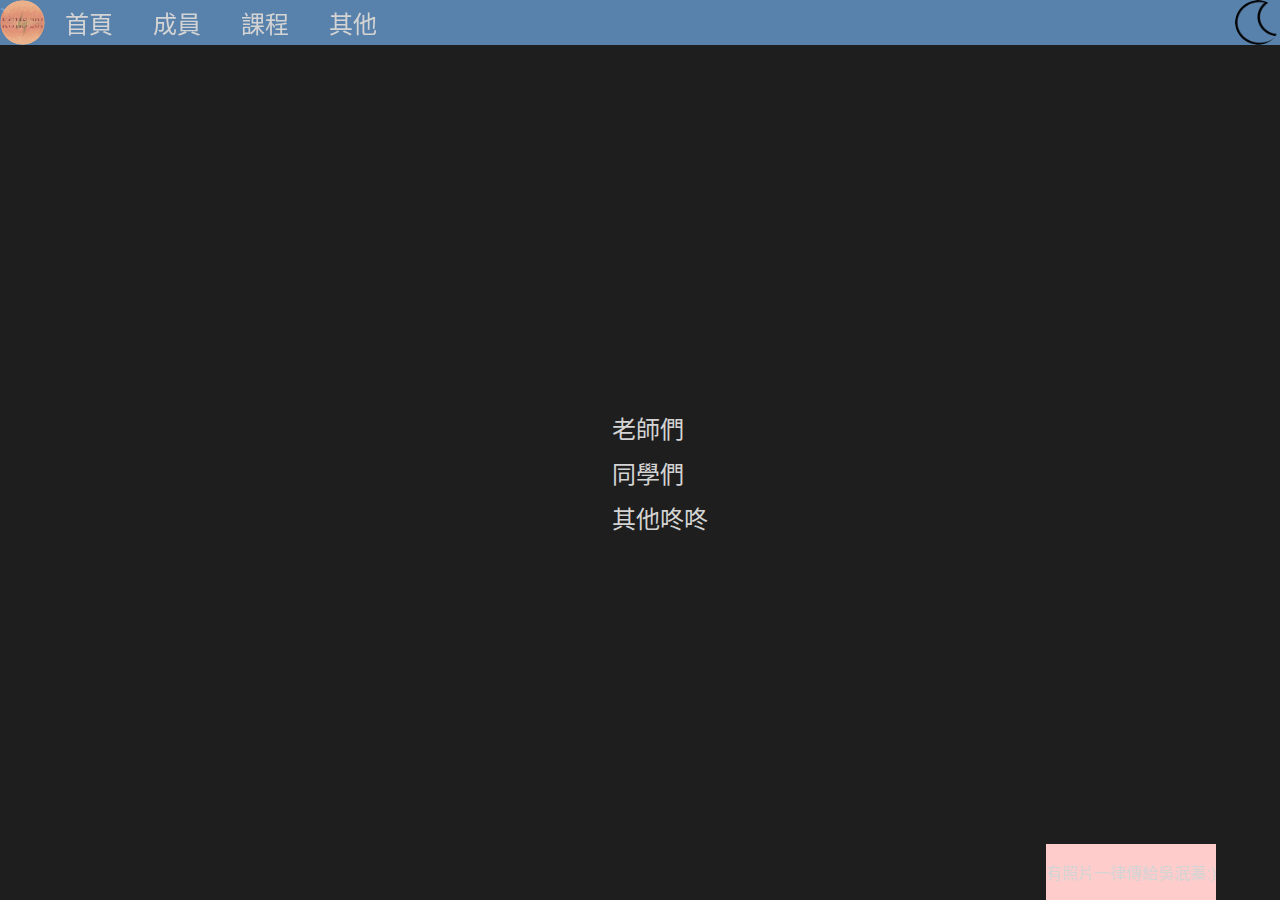
==== commit 49e74b1c: "Add files via upload" ====
--- a/2.html
+++ b/2.html
@@ -4,7 +4,7 @@
         <meta name="viewport" content="width=device-width, initial-scale=1.0">
         <title>讓我試試</title>
         <link rel="stylesheet" href="style.css">
-        <!-- <link rel="stylesheet" href="font.css">。 -->
+        <link rel="icon" href="elements/favicon.ico" type="icon">>
         <script src="script.js"></script>
     </head>
 
@@ -16,520 +16,17 @@
             <a href="3.html">課程</a>
             <a href="4.html">其他</a>
             <img src="elements/dark.png" id="changecolor">
-       </header>
-        <div class="navbar">
-            <a href="#doll">玩具們</a>
-            <a href="#王昱婷">01王昱婷</a>
-            <a href="#王紫婷">02王紫婷</a>
-            <a href="#朱宥蓁">03朱宥蓁</a>
-            <a href="#吳泯蓁">04吳泯蓁</a>
-            <a href="#吳苡柔">05吳苡柔</a>
-            <a href="#吳瑜珍">06吳瑜珍</a>
-            <a href="#李奕璇">07李奕璇</a>
-            <a href="#沈宥羽">08沈宥羽</a>
-            <a href="#沈樂甯">09沈樂甯</a>
-            <a href="#林沛圩">10林沛圩</a>
-            <a href="#林莉芸">11林莉芸</a>
-            <a href="#姜卉秝">12姜卉秝</a>
-            <a href="#翁玓君">13翁玓君</a>
-            <a href="#高翊婷">14高翊婷</a>
-            <a href="#張瑀芯">15張瑀芯</a>
-            <a href="#郭予恩">16郭予恩</a>
-            <a href="#郭倢妤">17郭倢妤</a>
-            <a href="#陳曉晴">18陳曉晴</a>
-            <a href="#黄宇卉">19黄宇卉</a>
-            <a href="#黄宇瑄">20黄宇瑄</a>
-            <a href="#黃品薰">21黃品薰</a>
-            <a href="#楊鈞喻">22楊鈞喻</a>
-            <a href="#楊蕎宇">23楊蕎宇</a>
-            <a href="#葉家妤">24葉家妤</a>
-            <a href="#劉靜儀">25劉靜儀</a>
-            <a href="#歐鎧綺">26歐鎧綺</a>
-            <a href="#蔡旻芸">27蔡旻芸</a>
-            <a href="#鄭羽辰">28鄭羽辰</a>
-            <a href="#謝念岑">29謝念岑</a>
-            <a href="#謝雨彤">30謝雨彤</a>
-            <a href="#魏語靚">31魏語靚</a>
-            <a href="#汪昱婷">32汪昱婷</a>
-            <a href="#林佩妮">33林佩妮</a>
-            <a href="#劉宥妡">34劉宥妡</a>
-            <a href="#郭依瑾">35郭依瑾</a>
-            <a href="#陳宥彣">36陳宥彣</a>
-        </div>
-        <div>
-            <div id="doll">
-                <div class="dolldesc">
-                    <h2>鯊小</h2>
-                    <img src="dolls img/1_1.png" style="width:240px;height:180px;">
-                    <img src="dolls img/1_2.png" style="width:240px;height:180px;">
-                </div>
-                <div class="dolldesc">
-                    <h2>跛ㄍㄟ-</h2>
-                    <img src="dolls img/2_1.png" style="width:240px;height:180px;">
-                    <img src="dolls img/2_2.png" style="width:240px;height:180px;">
-                </div>
-                <div class="dolldesc">
-                    <h2>胖鯊</h2>
-                    <img src="dolls img/3_1.png" style="width:240px;height:180px;">
-                </div>
-                <div class="dolldesc">
-                    <h2>短頸鹿</h2>
-                    <img src="dolls img/4_1.png" style="width:240px;height:180px;">
-                    <img src="dolls img/4_2.png" style="width:240px;height:180px;">
-                </div>
-                <div class="dolldesc">
-                    <h2>魟魚</h2>
-                    <img src="dolls img/5_1.png" style="width:240px;height:180px;">
-                </div>
-                <div class="dolldesc">
-                    <h2>sigma & sigmoid</h2>
-                    <img src="dolls img/6_1.png" style="width:240px;height:180px;">
-                    <img src="dolls img/6_2.png" style="width:240px;height:180px;">
-                </div>
-            </div>
-
-
-            <div class="people">
-                <div id="王昱婷">
-                    <div class="imgandig">
-                        <img src="201 images/01.png" class="img201"><br>
-                        <a href="https://www.instagram.com/yuting._.97/" target="_blank" class="igname"><img src="elements/ig.png" class="igimg">yuting._.97</a>
-                    </div>
-                    <pre class="text">
-# Ms.Exactly aka 確實
-aka 猴王 aka 老二
-# 上課坐在自己位子機率 ≈ 0
-# 學期成績班排1大電神，先跪再說🛐
-# 💩忠實粉絲
-# 目前狀態：疑似跟<a href="#蔡旻芸" style="font-size:20px"> 27蔡旻芸 </a>絕交中
-                    </pre>
-                </div>
-            </div>
-            <div class="people">
-                        <div id="王紫婷">
-                            <div class="imgandig">
-                                <img src="201 images/02.png" class="img201"><br>
-                                <a href="https://www.instagram.com/ysm_cuezt/" target="_blank" class="igname"><img src="elements/ig.png" class="igimg">ysm_cuezt</a>
-                            </div>
-                            <pre class="text">
-# 大電神，先跪再說🛐
-                            </pre>
-                        </div>
-                    </div>
-            <div class="people">
-                        <div id="朱宥蓁">
-                            <div class="imgandig">
-                                <img src="201 images/03.png" class="img201"><br>
-                                <a href="https://www.instagram.com/yuchen_chu1989/" target="_blank" class="igname"><img src="elements/ig.png" class="igimg">yuchen_chu1989</a>
-                            </div>
-                            <pre class="text">
-# 大電神，先跪再說🛐
-# banana認定台積電資深工程師
-                            </pre>
-                        </div>
-                    </div>
-            <div class="people">
-                        <div id="吳泯蓁">
-                            <div class="imgandig">
-                                <img src="201 images/04.png" class="img201"><br>
-                                <a href="https://www.instagram.com/i2trc2_wmc/" target="_blank" class="igname"><img src="elements/ig.png" class="igimg">i2trc2_wmc</a>
-                            </div>
-                            <pre class="text">
-# 喜歡寫專題的程教
-# APCS 0分小丑1號
-# 走過路過都麻煩提醒我打code 
-# 點下面那個按鈕算是一種打code嗎:)
-    <span><button onclick="toggleText()" id="codebtn">code</button>
-        <p id="yesno3">
-            code 被打了
-        </p></span>
-                            </pre>
-                            
-                        </div>
-                    </div>
-            <div class="people">
-                        <div id="吳苡柔">
-                            <div class="imgandig">
-                                <img src="201 images/05.png" class="img201"><br>
-                                <a href="https://www.instagram.com/yirouwu.0914/" target="_blank" class="igname"><img src="elements/ig.png" class="igimg">yirouwu.0914</a>
-                            </div>
-                            <pre class="text">
-# 老三
-# 大電神，先跪再說🛐
-# 每次打球都不揪:(
-                            </pre>
-                        </div>
-                    </div>
-            <div class="people">
-                        <div id="吳瑜珍">
-                            <div class="imgandig">
-                                <img src="201 images/06.png" class="img201"><br>
-                                <a href="https://www.instagram.com/pipijenn/" target="_blank" class="igname"><img src="elements/ig.png" class="igimg">pipijenn</a>
-                            </div>
-                            <pre class="text">
-# 已經成神的渣男(神愛四人)
-# banana認定霸總
-# 大電神，先跪再說🛐
-# 做什麼都很chill
-                            </pre>
-                        </div>
-                    </div>
-            <div class="people">
-                        <div id="李奕璇">
-                            <div class="imgandig">
-                                <img src="201 images/07.png" class="img201"><br>
-                                <a href="https://www.instagram.com/yixuan_1003_/" target="_blank" class="igname"><img src="elements/ig.png" class="igimg">yixuan_1003_</a>
-                            </div>
-                            <pre class="text">
-# 大電神，先跪再說🛐
-                            </pre>
-                        </div>
-                    </div>
-            <div class="people">
-                        <div id="沈宥羽">
-                            <div class="imgandig">
-                                <img src="201 images/08.png" class="img201"><br>
-                                <a href="https://www.instagram.com/you_yuuuuuu/" target="_blank" class="igname"><img src="elements/ig.png" class="igimg">you_yuuuuuu</a>
-                            </div>
-                            <pre class="text">
-# 大電神，先跪再說🛐
-                            </pre>
-                        </div>
-                    </div>
-            <div class="people">
-                        <div id="沈樂甯">
-                            <div class="imgandig">
-                                <img src="201 images/09.png" class="img201"><br>
-                                <a href="https://www.instagram.com/potatooo_1120/" target="_blank" class="igname"><img src="elements/ig.png" class="igimg">potatooo_1120</a>
-                            </div>
-                            <pre class="text">
-# 大電神，先跪再說🛐
-                            </pre>
-                        </div>
-                    </div>
-            <div class="people">
-                        <div id="林沛圩">
-                            <div class="imgandig">
-                                <img src="201 images/10.png" class="img201"><br>
-                                <a href="https://www.instagram.com/fish_kgtcm/" target="_blank" class="igname"><img src="elements/ig.png" class="igimg">fish_kgtcm</a>
-                            </div>
-                            <pre class="text">
-# 大電神，先跪再說🛐
-                            </pre>
-                        </div>
-                    </div>
-            <div class="people">
-                        <div id="林莉芸">
-                            <div class="imgandig">
-                                <img src="201 images/11.png" class="img201"><br>
-                                <a href="https://www.instagram.com/20071212lily/" target="_blank" class="igname"><img src="elements/ig.png" class="igimg">20071212lily</a>
-                            </div>
-                            <pre class="text">
-# 莉莉接(球)辛苦
-# 活在一年二班
-# 大電神，先跪再說🛐
-                            </pre>
-                        </div>
-                    </div>
-            <div class="people">
-                        <div id="姜卉秝">
-                            <div class="imgandig">
-                                <img src="201 images/12.png" class="img201"><br>
-                                <a href="https://www.instagram.com/liiiiiii_6.941/" target="_blank" class="igname"><img src="elements/ig.png" class="igimg">liiiiiii_6.941</a>
-                            </div>
-                            <pre class="text">
-# ig有7個i
-# 大電神，先跪再說🛐        
-                            </pre>
-                        </div>
-                    </div>
-            <div class="people">
-                        <div id="翁玓君">
-                            <div class="imgandig">
-                                <img src="201 images/13.png" class="img201"><br>
-                                <a href="https://www.instagram.com/wengtichun_0302/" target="_blank" class="igname"><img src="elements/ig.png" class="igimg">wengtichun_0302</a>
-                            </div>
-                            <pre class="text">
-# 大電神，先跪再說🛐
-                            </pre>
-                        </div>
-                    </div>
-            <div class="people">
-                        <div id="高翊婷">
-                            <div class="imgandig">
-                                <img src="201 images/14.png" class="img201"><br>
-                                <a href="https://www.instagram.com/miakao1231/" target="_blank" class="igname"><img src="elements/ig.png" class="igimg">miakao1231</a>
-                            </div>
-                            <pre class="text">
-# 綜藝排球
-# 大電神，先跪再說🛐
-                            </pre>
-                        </div>
-                    </div>
-            <div class="people">
-                        <div id="張瑀芯">
-                            <div class="imgandig">
-                                <img src="201 images/15.png" class="img201"><br>
-                                <a href="https://www.instagram.com/shichang883/" target="_blank" class="igname"><img src="elements/ig.png" class="igimg">shichang883</a>
-                            </div>
-                            <pre class="text">
-# 大電神，先跪再說🛐
-                            </pre>
-                        </div>
-                    </div>
-            <div class="people">
-                        <div id="郭予恩">
-                            <div class="imgandig">
-                                <img src="201 images/16.png" class="img201"><br>
-                                <a href="https://www.instagram.com/abigailkek/" target="_blank" class="igname"><img src="elements/ig.png" class="igimg">abigailkek</a>
-                            </div>
-                            <pre class="text">
-# 大電神，先跪再說🛐
-                            </pre>
-                        </div>
-                    </div>
-            <div class="people">
-                        <div id="郭倢妤">
-                            <div class="imgandig">
-                                <img src="201 images/17.png" class="img201"><br>
-                                <a href="https://www.instagram.com/tiyu_4832/" target="_blank" class="igname"><img src="elements/ig.png" class="igimg">tiyu_4832</a>
-                            </div>
-                            <pre class="text">
-# 大電神，先跪再說🛐
-                            </pre>
-                        </div>
-                    </div>
-            <div class="people">
-                        <div id="陳曉晴">
-                            <div class="imgandig">
-                                <img src="201 images/18.png" class="img201"><br>
-                                <a href="https://www.instagram.com/i2trc2_5656_08/" target="_blank" class="igname"><img src="elements/ig.png" class="igimg">i2trc2_5656_08</a>
-                            </div>
-                            <pre class="text">
-# wmcBOT 使用者
-                            </pre>
-                        </div>
-                    </div>
-            <div class="people">
-                        <div id="黄宇卉">
-                            <div class="imgandig">
-                                <img src="201 images/19.png" class="img201"><br>
-                                <a href="https://www.instagram.com/zst_hui/" target="_blank" class="igname"><img src="elements/ig.png" class="igimg">zst_hui</a>
-                            </div>
-                            <pre class="text">
-# 大電神，先跪再說🛐
-                            </pre>
-                        </div>
-                    </div>
-            <div class="people">
-                        <div id="黄宇瑄">
-                            <div class="imgandig">
-                                <img src="201 images/20.png" class="img201"><br>
-                                <a href="https://www.instagram.com/5inger_yuhsuan/" target="_blank" class="igname"><img src="elements/ig.png" class="igimg">5inger_yuhsuan</a>
-                            </div>
-                            <pre class="text">
-# 大電神，先跪再說🛐
-                            </pre>
-                        </div>
-                    </div>
-            <div class="people">
-                        <div id="黃品薰">
-                            <div class="imgandig">
-                                <img src="201 images/21.png" class="img201"><br>
-                                <a href="https://www.instagram.com/alavender_01/" target="_blank" class="igname"><img src="elements/ig.png" class="igimg">alavender_01</a>
-                            </div>
-                            <pre class="text">
-# 變態
-# 原始人
-# 老35
-# 大電神，先跪再說🛐
-# 假的 APCS 0分小丑
-                            </pre>
-                        </div>
-                    </div>
-            <div class="people">
-                        <div id="楊鈞喻">
-                            <div class="imgandig">
-                                <img src="201 images/22.png" class="img201"><br>
-                                <a href="https://www.instagram.com/therealsaygmu/" target="_blank" class="igname"><img src="elements/ig.png" class="igimg">therealsaygmu</a>
-                            </div>
-                            <pre class="text">
-# 老36
-# 大電神，先跪再說🛐
-                            </pre>
-                        </div>
-                    </div>
-            <div class="people">
-                        <div id="楊蕎宇">
-                            <div class="imgandig">
-                                <img src="201 images/23.png" class="img201"><br>
-                                <a href="https://www.instagram.com/cia_yqiao/" target="_blank" class="igname"><img src="elements/ig.png" class="igimg">cia_yqiao</a>
-                            </div>
-                            <pre class="text">
-# 都不跟wmc補英文了，不嘻嘻
-# 大電神，先跪再說🛐
-                            </pre>
-                        </div>
-                    </div>
-            <div class="people">
-                        <div id="葉家妤">
-                            <div class="imgandig">
-                                <img src="201 images/24.png" class="img201"><br>
-                                <a href="https://www.instagram.com/i2trc2_yyz/" target="_blank" class="igname"><img src="elements/ig.png" class="igimg">i2trc2_yyz</a>
-                            </div>
-                            <pre class="text">
-# 甲魚
-# 大電神，先跪再說🛐
-                            </pre>
-                        </div>
-                    </div>
-            <div class="people">
-                        <div id="劉靜儀">
-                            <div class="imgandig">
-                                <img src="201 images/25.png" class="img201"><br>
-                                <a href="https://www.instagram.com/nyo_jill/" target="_blank" class="igname"><img src="elements/ig.png" class="igimg">nyo_jill</a>
-                            </div>
-                            <pre class="text">
-# 大電神，先跪再說🛐
-# 悄悄的我走了
-                            </pre>
-                        </div>
-                    </div>
-            <div class="people">
-                        <div id="歐鎧綺">
-                            <div class="imgandig">
-                                <img src="201 images/26.png" class="img201"><br>
-                                <a href="https://www.instagram.com/k7_.228/" target="_blank" class="igname"><img src="elements/ig.png" class="igimg">k7_.228</a>
-                            </div>
-                            <pre class="text">
-# 大電神，先跪再說🛐                            
-# 各種奇怪東西的主人(eg.食人花)
-# 本人其實也蠻奇怪的:)
-                            </pre>
-                        </div>
-                    </div>
-            <div class="people">
-                        <div id="蔡旻芸">
-                            <div class="imgandig">
-                                <img src="201 images/27.png" class="img201"><br>
-                                <a href="https://www.instagram.com/elaine970201/" target="_blank" class="igname"><img src="elements/ig.png" class="igimg">elaine970201</a>
-                            </div>
-                            <pre class="text">
-# 化學96大電神，先跪再說🛐
-# 目前狀態：疑似跟<a href><a href="#王昱婷" style="font-size:20px"> 01王昱婷 </a>絕交中
-                            </pre>
-                        </div>
-                    </div>
-            <div class="people">
-                        <div id="鄭羽辰">
-                            <div class="imgandig">
-                                <img src="201 images/28.png" class="img201"><br>
-                                <a href="https://www.instagram.com/corn_516/" target="_blank" class="igname"><img src="elements/ig.png" class="igimg">corn_516</a>
-                            </div>
-                            <pre class="text">
-# 大電神，先跪再說🛐
-# 比颱風還捲的捲王
-# 羽毛球的羽毛掉了可以上來補:)
-                            </pre>
-                        </div>
-                    </div>
-            <div class="people">
-                        <div id="謝念岑">
-                            <div class="imgandig">
-                                <img src="201 images/29.png" class="img201"><br>
-                                <a href="https://www.instagram.com/_niann.h/" target="_blank" class="igname"><img src="elements/ig.png" class="igimg">_niann.h</a>
-                            </div>
-                            <pre class="text">
-# 大電神，先跪再說🛐
-# 跟wmc是201最短vs最長 :(
-                            </pre>
-                        </div>
-                    </div>
-            <div class="people">
-                        <div id="謝雨彤">
-                            <div class="imgandig">
-                                <img src="201 images/30.png" class="img201"><br>
-                                <a href="https://www.instagram.com" target="_blank" class="igname"><img src="elements/ig.png" class="igimg">notfound:(</a>
-                            </div>
-                            <pre class="text">
-# 大電神，先跪再說🛐
-# 嗑學家(by莉莉)
-                            </pre>
-                        </div>
-                    </div>
-            <div class="people">
-                        <div id="魏語靚">
-                            <div class="imgandig">
-                                <img src="201 images/31.png" class="img201"><br>
-                                <a href="https://www.instagram.com/ellywei_1105/" target="_blank" class="igname"><img src="elements/ig.png" class="igimg">ellywei_1105</a>
-                            </div>
-                            <pre class="text">
-# 大電神，先跪再說🛐
-                            </pre>
-                        </div>
-                    </div>
-            <div class="people">
-                        <div id="汪昱婷">
-                            <div class="imgandig">
-                                <img src="201 images/32.png" class="img201"><br>
-                                <a href="https://www.instagram.com/wyt311_d/" target="_blank" class="igname"><img src="elements/ig.png" class="igimg">wyt311_d</a>
-                            </div>
-                            <pre class="text">
-# 大電神，先跪再說🛐
-# 每天被叫跳船但還是沒有動靜:(
-                            </pre>
-                        </div>
-                    </div>
-            <div class="people">
-                        <div id="林佩妮">
-                            <div class="imgandig">
-                                <img src="201 images/33.png" class="img201"><br>
-                                <a href="https://www.instagram.com/night_0704/" target="_blank" class="igname"><img src="elements/ig.png" class="igimg">night_0704</a>
-                            </div>
-                            <pre class="text">
-# 大電神，先跪再說🛐
-                            </pre>
-                        </div>
-                    </div>
-            <div class="people">
-                        <div id="劉宥妡">
-                            <div class="imgandig">
-                                <img src="201 images/34.png" class="img201"><br>
-                                <a href="https://www.instagram.com/bza_lyux/" target="_blank" class="igname"><img src="elements/ig.png" class="igimg">bza_lyux</a>
-                            </div>
-                            <pre class="text">
-# 大電神，先跪再說🛐
-                            </pre>
-                        </div>
-                    </div>
-            <div class="people">
-                        <div id="郭依瑾">
-                            <div class="imgandig">
-                                <img src="201 images/35.png" class="img201"><br>
-                                <a href="https://www.instagram.com/yckuo.freeman/" target="_blank" class="igname"><img src="elements/ig.png" class="igimg">yckuo.freeman</a>
-                            </div>
-                            <pre class="text">
-# 大電神，先跪再說🛐
-# 老大徒傷悲
-# 標靶:)
-                            </pre>
-                        </div>
-                    </div>
-            <div class="people">
-                        <div id="陳宥彣">
-                            <div class="imgandig">
-                                <img src="201 images/36.png" class="img201"><br>
-                                <a href="https://www.instagram.com/moore_0330/" target="_blank" class="igname"><img src="elements/ig.png" class="igimg">moore_0330</a>
-                            </div>
-                            <pre class="text">
-# 大電神，先跪再說🛐
-                            </pre>
-                        </div>
-            </div>
+        </header>
+        <div id="members">
+            <ul>
+                <li><a href="2-1.html">老師們</a></li>
+                <li><a href="2-2.html">同學們</a></li>
+                <li><a href="2-3.html">其他咚咚</a></li>
+            </ul>
         </div>
         
-            <footer class="footer">
-                <p>有照片一律傳給吳泯蓁:)</p>
-            </footer>
+        <footer class="footer">
+            <p>有照片一律傳給吳泯蓁:)</p>
+        </footer>
     </body>
 </html>--- a/style.css
+++ b/style.css
@@ -1,8 +1,6 @@
 @font-face {
     font-family:'粉圓體';
-    src: url('fonts/粉圓體.woff2') format('woff2'),
-         url('fonts/粉圓體.woff') format('woff'),
-         url('fonts/粉圓體.ttf') format('truetype');
+    src: url('fonts/粉圓體.ttf') format('truetype');
     font-weight: normal;
     font-style: normal;
     font-display:swap;
@@ -10,9 +8,7 @@
 
 @font-face {
     font-family:'華康秀風體';
-    src: url('fonts/華康秀風體.woff2') format('woff2'),
-         url('fonts/華康秀風體.woff') format('woff'),
-         url('fonts/華康秀風體.ttf') format('truetype');
+    src: url('fonts/華康秀風體.ttf') format('truetype');
     font-weight: normal;
     font-style: normal;
     font-display:swap;
@@ -20,9 +16,7 @@
 
 @font-face {
     font-family:'華康芸風體';
-    src: url('fonts/華康芸風體.woff2') format('woff2'),
-         url('fonts/華康芸風體.woff') format('woff'),
-         url('fonts/華康芸風體.ttf') format('truetype');
+    src: url('fonts/華康芸風體.ttf') format('truetype');
     font-weight: normal;
     font-style: normal;
     font-display:swap;
@@ -30,16 +24,14 @@
 
 @font-face {
     font-family:'Cubic_11';
-    src: url('fonts/Cubic_11.woff2') format('woff2'),
-         url('fonts/Cubic_11.woff') format('woff'),
-         url('fonts/Cubic_11.ttf') format('truetype');
+    src: url('fonts/Cubic_11.ttf') format('truetype');
     font-weight: normal;
     font-style: normal;
     font-display:swap;
 }
 
 html,body {
-    background-color:#000000;
+    background-color:#1E1E1E;
     color:white;
     font-size:x-large;
     margin:0;
@@ -50,7 +42,7 @@
     overflow-x: hidden;
 }
 
-.header{
+header{
     background-color:#6699CCd0;
     position:fixed;
     top:0;
@@ -60,23 +52,22 @@
     z-index: 2;
 }
 
-.header img {
+header img {
     width:5vh;
     height:5vh;
     border-radius: 50px;
     display: flex;
-    align-items: center;
-    justify-content: center;
+    align-self: center;
 }
 
 header a {
     color:black;
     display:flex;
     align-items: center;
-    text-align: center;
     text-decoration: none;
     padding:10px 20px;
     white-space: nowrap;
+    background-color: none;
 }
 
 header a:hover {
@@ -88,7 +79,7 @@
     color:black;
     cursor: pointer;
     display:flex;
-    border-radius: 50px;
+    border-radius: 30px;
     margin-left: auto;
 }
 
@@ -136,6 +127,11 @@
 .runhorselight img:hover {
     transform: scale(1.2);
     transition: transform 0.3s ease;
+}
+
+h1 {
+    font-family: 'Cubic_11';
+    text-align: center;
 }
 
 h3 {
@@ -193,7 +189,7 @@
     font-weight: thin;
     font-size: 60px;
     color:inherit;
-    padding:5vh;
+    margin:6vh 0;
 }
 
 .card-container{
@@ -228,7 +224,7 @@
 }
 
 .card img {
-    width:15vw;
+    width:100px;
     height:auto;
     border-radius: 50px;
 }
@@ -248,6 +244,10 @@
     width: 100px;
     height: 100px;
     margin:10px 25px;
+}
+
+#igs p {
+    font-size:small;
 }
 
 @keyframes spinig {
@@ -281,7 +281,9 @@
     display:flex;
     align-items: center;
     text-decoration: none;
+    white-space: nowrap;
     padding:10px 20px;
+    font-size: small;
 }
 
 .navbar a:hover{
@@ -411,32 +413,51 @@
 }
 
 #codebtn {
-    background-color: #CCFFFF;
+    color: #CCFFFF;
     padding:20px;
     font-size:medium;
 }
 
 #codebtn:hover {
-    background-color:#92eeee;
+    color:#92eeee;
+}
+
+#a4_1 {
+    display: flex;
+    flex-direction: column;
+    justify-content: center;
+    align-items: center;
+    width:100%;
+    height:auto;
+    margin:5vh;
 }
 
 #a4_1 img{
     width:60vw;
     height:auto;
-    margin-bottom: 5vh;
+    margin: 0 2.5vh;
 }
 
 #a4_1 img:hover {
     transform: scale(1.1);
     transition: transform 0.5s;
+}
+
+#a4_1 h2 {
+    text-align: center;
+    width: 100%;
+    margin:2.5vh auto;
 }
 
 #a4_1 h3 {
     background-color: #0099ff82;
     border-radius: 20px;
     width:90%;
-    text-align: center;
     padding:2vh 0;
+    display: flex;
+    justify-content: center;
+    align-items: center;
+    margin:2.5vh auto;
 }
 
 #a4_1 h3:hover {
@@ -457,16 +478,6 @@
     font-size:medium;
 }
 
-.people {
-    position:relative;
-    display:flex;
-    flex-direction: row;
-    margin-left: 15vw;
-    margin-bottom: 10vh;
-    width:85vw;
-    height: auto;
-}
-
 #doll {
     position:relative;
     width:85vw;
@@ -477,27 +488,6 @@
     margin-left:auto;
 }
 
-.text {
-    font-family: '華康秀風體',sans-serif;
-    width:50vw;
-    height:max-content;
-    display:inline-block;
-    margin-left:5vw;
-}
-
-.text a:hover {
-    color:#3ce2f0;
-    transform:scale(1.1);
-    transition: transform 0.3s ease;
-}
-
-.img201 {
-    width :130px;
-    height:130px;
-    border-radius: 10px;
-    margin-left: 5vw;
-}
-
 .igimg {
     border-radius: 20px;
     width:20px;
@@ -517,4 +507,193 @@
     display:inline-block;
 }
 
-
+#members {
+    width:100%;
+    height:95vh;
+    position:absolute;
+    top:5vh;
+    display:flex;
+    justify-content: center;
+    align-items: center;
+}
+
+ul li {
+    list-style: none;
+    margin:10px;
+}
+
+#members a{
+    text-decoration: none;
+    cursor: pointer;
+    position: relative;
+    padding: 2px;
+}
+
+#members a:hover::after{
+    width:100%;
+    color: lightgrey;
+}
+
+#members a::after {
+    content:"";
+    position:absolute;
+    left:0;
+    bottom:0;
+    width:0;
+    height:2px;
+    background-color: lightgrey;;
+    transition:0.3s;
+}
+
+.people {
+    background: #111010;
+    width:400px;
+    height:300px;
+    margin:100px 30px;
+    border-radius: 15px;
+    display: flex;
+    flex-direction: column;
+    justify-content: center;
+    align-items: center;
+}
+
+.people::after {
+    content:"";
+    width:400px;
+    height:300px;
+    padding:3px;
+    border-radius: 15px;
+    background: linear-gradient(to right, blue,red);
+    position:absolute;
+    z-index:-1;
+    opacity: 0.5;
+}
+
+.people ul li::before{
+    content:"# "
+}
+
+.people ul li {
+    font-size:20px;
+}
+
+.nameandicon {
+    /* position:relative; */
+    display: flex;
+    flex-direction: row;
+    width:400px;
+    height:200px;
+    align-items: center;
+    background: hotpink;
+}
+
+.nameandicon img {
+    width :110px;
+    height:110px;
+    border-radius: 10px;
+    margin-left:30px;
+}
+
+.nameandicon p {
+    font-size:42px;
+    margin-left:50px;
+}
+
+#people-container {
+    /* border: 2px dashed red; */
+    position: absolute;
+    top:10vh;
+    left:15vw;
+    height:90vh;
+    width:85vw;
+    display: flex;
+    justify-content:center;
+    align-items: center;
+    flex-wrap:wrap;
+}
+
+.name {
+    font-family: 'Cubic_11',sans-serif;
+    font-weight: bold;
+}
+
+.text {
+    font-family: '華康秀風體',sans-serif;
+    width:400px;
+    height:200px;
+    display:inline-block;
+    background-color: yellow !important;
+}
+
+.back {
+    font-family: 'Cubic_11';
+    padding:5px;
+    margin:10px;
+    display: flex;
+    justify-self: flex-end;
+    background: #e5fca6;
+}
+
+.back:hover {
+    background :#c1ff72;
+    transform:scale(1.05);
+    transition: transform 0.3s ease;
+}
+
+@media (max-width:1100px) {
+    header {
+        height:10vh;
+    }
+    .navbar {
+        top:10vh;
+        height:90vh;
+        width:15vw;
+        overflow-x: hidden;
+    }
+    .student {
+        height:90vh;
+    }
+    #igs img {
+        width: 50px;
+        height: 50px;
+        margin:5px 15px;
+    }
+    #igs p {
+        font-size:x-small;
+        margin:1vw;
+    }
+
+    header a {
+        width:10vw;
+    }
+    #changecolor {
+        width:9vw;
+    }
+    #hometitle {
+        margin:11vh 0;
+    }
+    #doll {
+        margin-top:10vh;
+    }
+    .content {
+        margin-top:10vh;
+    }
+    #a4_1 {
+        margin-top: 10vh;
+        display: flex;
+        justify-content: center;
+        justify-items: center;
+        align-items: center; 
+    }
+    #a4_1 img{
+        width:100%;
+        margin:2.5vh 0;
+    }
+    #a4_1 h3 {
+        width:90vw;
+    }
+    #members {
+        top:10vh;
+        height:90vh;
+    }
+}